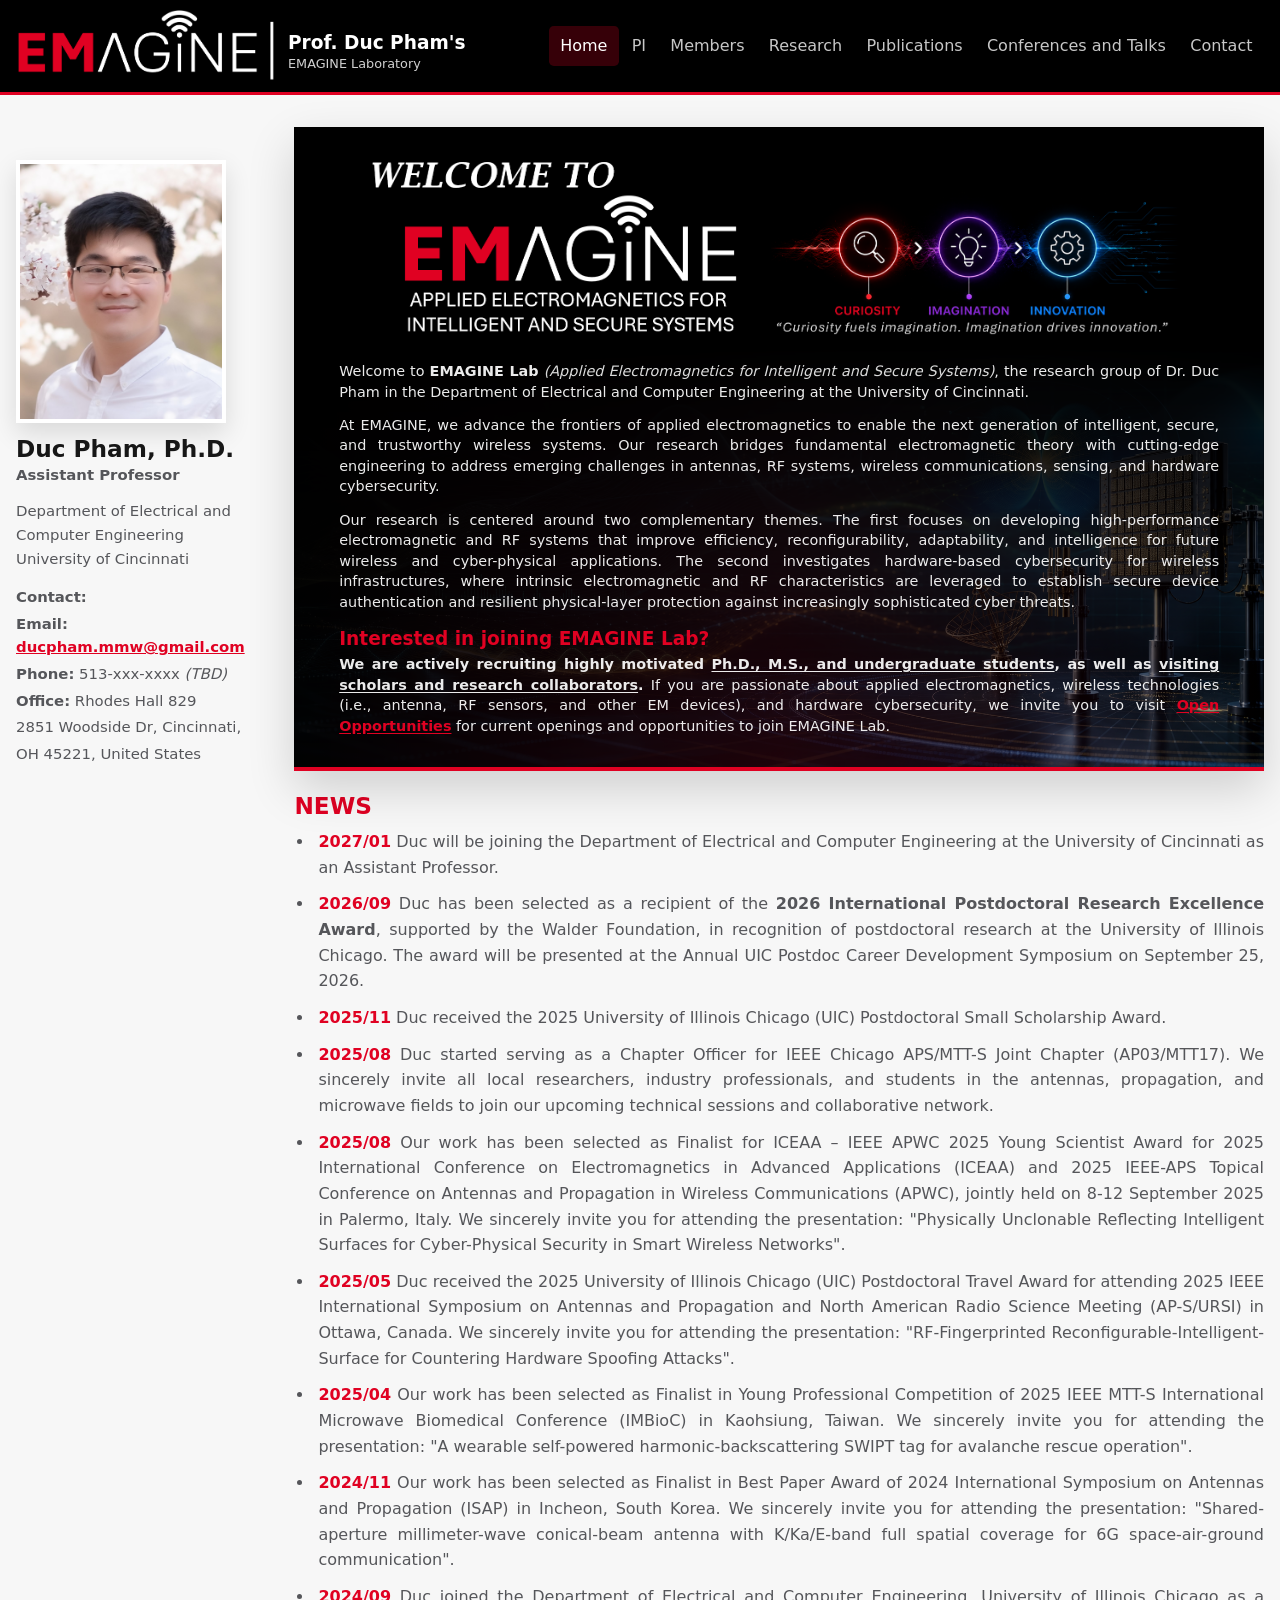
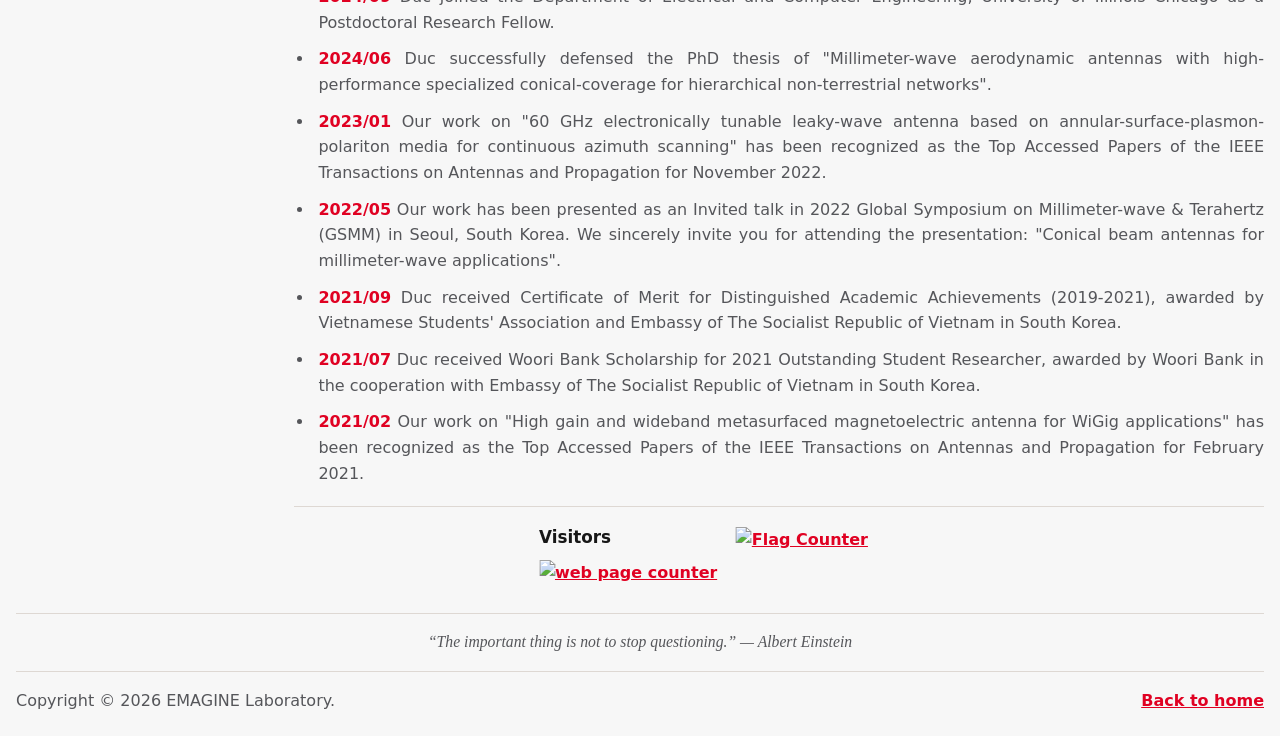
==== index.html @ 5f8e26bc "Update index.html" ====
<!DOCTYPE html>
<html lang="en">
<head>
  <meta charset="utf-8">
  <meta name="viewport" content="width=device-width, initial-scale=1">
  <meta name="description" content="Welcome to EMAGINE Laboratory, Prof. Duc Pham's applied electromagnetics laboratory at the University of Cincinnati.">
  <title>Prof. Duc Pham's Lab</title>
  <link rel="icon" type="image/png" href="assets/uc-logo.png">
  <link rel="stylesheet" href="styles.css?v=20260821h">
</head>
<body class="home-page">
  <a class="skip-link" href="#main">Skip to content</a>
  <header class="site-header">
    <div class="header-inner">
      <a class="brand" href="index.html" aria-label="EMAGINE Laboratory home"><img class="brand-emagine-logo" src="assets/emagine-header.png?v=20260807ay" alt="EMAGINE Laboratory logo"><span class="brand-copy"><strong>Prof. Duc Pham's</strong><small>EMAGINE Laboratory</small></span></a>
      <nav class="top-nav" aria-label="Main navigation">
        <div class="nav-links" id="nav-links">
          <a href="index.html" aria-current="page">Home</a>
          <a href="pi.html">PI</a>
          <a href="members.html">Members</a>
          <a href="research.html">Research</a>
          <a href="publications.html">Publications</a>
          <a href="conferences-and-talks.html">Conferences and Talks</a>
          <a href="contact.html">Contact</a>
        </div>
      </nav>
      <button class="nav-toggle" type="button" aria-expanded="false" aria-controls="nav-links"><span></span><span></span><span></span><span class="sr-only">Menu</span></button>
    </div>
  </header>

  <div class="site-shell">
    <aside class="profile-sidebar" aria-label="Principal investigator information">
      <img class="profile-photo" src="assets/duc-pham-profile-emagine.jpg" alt="Portrait of Dr. Duc Pham">
      <h1>Duc Pham, Ph.D.</h1>
      <p class="profile-title">Assistant Professor</p>
      <p class="profile-affiliation">Department of Electrical and Computer Engineering<br>University of Cincinnati</p>
      <address>
        <strong>Contact:</strong>
        <span><strong>Email:</strong> <a href="mailto:ducpham.mmw@gmail.com">ducpham.mmw@gmail.com</a></span>
        <span><strong>Phone:</strong> 513-xxx-xxxx <em>(TBD)</em></span>
        <span><strong>Office:</strong> Rhodes Hall 829</span>
        <span>2851 Woodside Dr, Cincinnati,</span>
        <span>OH 45221, United States</span>
      </address>
    </aside>
<main id="main" class="content">
      <section class="welcome-visual" aria-labelledby="home-title">
        <figure class="concept-figure" aria-label="EMAGINE Laboratory concept: curiosity, imagination, and innovation">
          <img src="assets/emagine-hero-cropped.png?v=20260807ay" alt="EMAGINE Laboratory concept graphic with curiosity, imagination, and innovation">
        </figure>

        <div class="page-section intro-section">
          <p>Welcome to <strong>EMAGINE Lab</strong> <em>(Applied Electromagnetics for Intelligent and Secure Systems)</em>, the research group of Dr. Duc Pham in the Department of Electrical and Computer Engineering at the University of Cincinnati.</p>
          <p>At EMAGINE, we advance the frontiers of applied electromagnetics to enable the next generation of intelligent, secure, and trustworthy wireless systems. Our research bridges fundamental electromagnetic theory with cutting-edge engineering to address emerging challenges in antennas, RF systems, wireless communications, sensing, and hardware cybersecurity.</p>
          <p>Our research is centered around two complementary themes. The first focuses on developing high-performance electromagnetic and RF systems that improve efficiency, reconfigurability, adaptability, and intelligence for future wireless and cyber-physical applications. The second investigates hardware-based cybersecurity for wireless infrastructures, where intrinsic electromagnetic and RF characteristics are leveraged to establish secure device authentication and resilient physical-layer protection against increasingly sophisticated cyber threats.</p>
          <h3 class="join-title">Interested in joining EMAGINE Lab?</h3>
          <p><strong>We are actively recruiting highly motivated <span class="text-underline">Ph.D., M.S., and undergraduate students</span>, as well as <span class="text-underline">visiting scholars and research collaborators</span>.</strong> If you are passionate about applied electromagnetics, wireless technologies (i.e., antenna, RF sensors, and other EM devices), and hardware cybersecurity, we invite you to visit <a class="emagine-email-link" href="members.html#open-opportunities"><strong>Open Opportunities</strong></a> for current openings and opportunities to join EMAGINE Lab.</p>
        </div>
      </section>

      <aside class="profile-sidebar home-mobile-profile" aria-label="Principal investigator information">
        <img class="profile-photo" src="assets/duc-pham-profile-emagine.jpg" alt="Portrait of Dr. Duc Pham">
        <h1>Duc Pham, Ph.D.</h1>
        <p class="profile-title">Assistant Professor</p>
        <p class="profile-affiliation">Department of Electrical and Computer Engineering<br>University of Cincinnati</p>
        <address>
          <strong>Contact:</strong>
          <span><strong>Email:</strong> <a href="mailto:ducpham.mmw@gmail.com">ducpham.mmw@gmail.com</a></span>
          <span><strong>Phone:</strong> 513-xxx-xxxx <em>(TBD)</em></span>
          <span><strong>Office:</strong> Rhodes Hall 829</span>
          <span>2851 Woodside Dr, Cincinnati,</span>
          <span>OH 45221, United States</span>
        </address>
      </aside>

      <section class="page-section" aria-labelledby="news-title">
        <h2 id="news-title">News</h2>
        <ul class="news-list">
          <li><time datetime="2027-01">2027/01</time> Duc will be joining the Department of Electrical and Computer Engineering at the University of Cincinnati as an Assistant Professor.</li>
          <li><time datetime="2026-09">2026/09</time> Duc has been selected as a recipient of the <strong>2026 International Postdoctoral Research Excellence Award</strong>, supported by the Walder Foundation, in recognition of postdoctoral research at the University of Illinois Chicago. The award will be presented at the Annual UIC Postdoc Career Development Symposium on September 25, 2026.</li>
          <li><time datetime="2025-11">2025/11</time> Duc received the 2025 University of Illinois Chicago (UIC) Postdoctoral Small Scholarship Award.</li>
          <li><time datetime="2025-08">2025/08</time> Duc started serving as a Chapter Officer for IEEE Chicago APS/MTT-S Joint Chapter (AP03/MTT17). We sincerely invite all local researchers, industry professionals, and students in the antennas, propagation, and microwave fields to join our upcoming technical sessions and collaborative network.</li>
          <li><time datetime="2025-08">2025/08</time> Our work has been selected as Finalist for ICEAA &ndash; IEEE APWC 2025 Young Scientist Award for 2025 International Conference on Electromagnetics in Advanced Applications (ICEAA) and 2025 IEEE-APS Topical Conference on Antennas and Propagation in Wireless Communications (APWC), jointly held on 8-12 September 2025 in Palermo, Italy. We sincerely invite you for attending the presentation: &quot;Physically Unclonable Reflecting Intelligent Surfaces for Cyber-Physical Security in Smart Wireless Networks&quot;.</li>
          <li><time datetime="2025-05">2025/05</time> Duc received the 2025 University of Illinois Chicago (UIC) Postdoctoral Travel Award for attending 2025 IEEE International Symposium on Antennas and Propagation and North American Radio Science Meeting (AP-S/URSI) in Ottawa, Canada. We sincerely invite you for attending the presentation: &quot;RF-Fingerprinted Reconfigurable-Intelligent-Surface for Countering Hardware Spoofing Attacks&quot;.</li>
          <li><time datetime="2025-04">2025/04</time> Our work has been selected as Finalist in Young Professional Competition of 2025 IEEE MTT-S International Microwave Biomedical Conference (IMBioC) in Kaohsiung, Taiwan. We sincerely invite you for attending the presentation: &quot;A wearable self-powered harmonic-backscattering SWIPT tag for avalanche rescue operation&quot;.</li>
          <li><time datetime="2024-11">2024/11</time> Our work has been selected as Finalist in Best Paper Award of 2024 International Symposium on Antennas and Propagation (ISAP) in Incheon, South Korea. We sincerely invite you for attending the presentation: &quot;Shared-aperture millimeter-wave conical-beam antenna with K/Ka/E-band full spatial coverage for 6G space-air-ground communication&quot;.</li>
          <li><time datetime="2024-09">2024/09</time> Duc joined the Department of Electrical and Computer Engineering, University of Illinois Chicago as a Postdoctoral Research Fellow.</li>
          <li><time datetime="2024-06">2024/06</time> Duc successfully defensed the PhD thesis of &quot;Millimeter-wave aerodynamic antennas with high-performance specialized conical-coverage for hierarchical non-terrestrial networks&quot;.</li>
          <li><time datetime="2023-01">2023/01</time> Our work on &quot;60 GHz electronically tunable leaky-wave antenna based on annular-surface-plasmon-polariton media for continuous azimuth scanning&quot; has been recognized as the Top Accessed Papers of the IEEE Transactions on Antennas and Propagation for November 2022.</li>
          <li><time datetime="2022-05">2022/05</time> Our work has been presented as an Invited talk in 2022 Global Symposium on Millimeter-wave &amp; Terahertz (GSMM) in Seoul, South Korea. We sincerely invite you for attending the presentation: &quot;Conical beam antennas for millimeter-wave applications&quot;.</li>
          <li><time datetime="2021-09">2021/09</time> Duc received Certificate of Merit for Distinguished Academic Achievements (2019-2021), awarded by Vietnamese Students' Association and Embassy of The Socialist Republic of Vietnam in South Korea.</li>
          <li><time datetime="2021-07">2021/07</time> Duc received Woori Bank Scholarship for 2021 Outstanding Student Researcher, awarded by Woori Bank in the cooperation with Embassy of The Socialist Republic of Vietnam in South Korea.</li>
          <li><time datetime="2021-02">2021/02</time> Our work on &quot;High gain and wideband metasurfaced magnetoelectric antenna for WiGig applications&quot; has been recognized as the Top Accessed Papers of the IEEE Transactions on Antennas and Propagation for February 2021.</li>
        </ul>
      </section>
      <section class="page-section visitors-section">
        <div class="visitor-widgets">
          <div class="visitor-widget visitor-counter-widget">
            <h3>Visitors</h3>
            <a href="https://www.freecounterstat.com" title="web page counter">
              <img src="https://counter6.optistats.ovh/private/freecounterstat.php?c=b79s9eqxjh165mahlumdqlkzhnba6p9m" border="0" title="web page counter" alt="web page counter">
            </a>
          </div>
          <div class="visitor-widget country-counter-widget">
            <a href="https://www.flagcounter.me/details/fv9">
              <img src="https://www.flagcounter.me/fv9/" alt="Flag Counter">
            </a>
          </div>
        </div>
      </section>
    </main>
  </div>

  <section class="page-quote" aria-label="Page quote"><p>&ldquo;The important thing is not to stop questioning.&rdquo; &mdash; Albert Einstein</p></section><footer class="site-footer"><p>Copyright &copy; 2026 EMAGINE Laboratory.</p><a href="index.html">Back to home</a></footer>
  <script src="script.js"></script>
</body>
</html>
---- styles.css ----
﻿:root {
  --ink: #171717;
  --ink-soft: #55565a;
  --paper: #f7f5f2;
  --white: #ffffff;
  --line: #ded8d3;
  --uc-red: #e00122;
  --uc-red-dark: #9b0018;
  --black: #000000;
  --warm-gray: #ebe5df;
  --shadow: 0 18px 50px rgba(0, 0, 0, 0.14);
}

* {
  box-sizing: border-box;
}

html {
  scroll-behavior: smooth;
}

body {
  margin: 0;
  color: var(--ink);
  background: var(--paper);
  font-family: Inter, ui-sans-serif, system-ui, -apple-system, BlinkMacSystemFont, "Segoe UI", sans-serif;
  line-height: 1.6;
}

a {
  color: inherit;
}

img {
  max-width: 100%;
}

.skip-link {
  position: absolute;
  left: 1rem;
  top: -4rem;
  z-index: 20;
  padding: 0.6rem 0.9rem;
  background: var(--white);
  color: var(--ink);
  border-radius: 0.35rem;
}

.skip-link:focus {
  top: 1rem;
}

.site-header {
  position: sticky;
  top: 0;
  z-index: 10;
  background: #000000;
  border-bottom: 3px solid var(--uc-red);
  backdrop-filter: blur(16px);
}

.header-inner,
.top-nav {
  width: min(1320px, calc(100% - 2rem));
  margin: 0 auto;
  display: flex;
  align-items: center;
}

.header-inner {
  min-height: 84px;
  justify-content: space-between;
  gap: 2rem;
}

.top-nav {
  min-height: 42px;
  justify-content: flex-end;
}

.brand {
  display: inline-flex;
  align-items: center;
  gap: 0.45rem;
  min-width: 0;
  text-decoration: none;
}

.uc-logo-wrap {
  display: grid;
  place-items: center;
  width: 74px;
  height: 54px;
  flex: 0 0 auto;
  border-right: 1px solid rgba(255, 255, 255, 0.35);
  padding: 0.1rem 0.9rem 0.1rem 0;
}

.uc-logo {
  display: block;
  max-width: 100%;
  max-height: 100%;
  object-fit: contain;
}

.brand strong {
  display: block;
  color: var(--white);
  font-size: clamp(1.35rem, 2.4vw, 2.15rem);
  line-height: 1.2;
  font-weight: 500;
}

.brand small {
  display: block;
  color: rgba(255, 255, 255, 0.82);
  font-size: clamp(0.9rem, 1.35vw, 1.15rem);
}

.header-emis-logo {
  width: min(250px, 23vw);
  max-height: 72px;
  object-fit: contain;
  flex: 0 0 auto;
}

.nav-links {
  display: flex;
  align-items: center;
  gap: 0.2rem;
}

.nav-links a {
  color: rgba(255, 255, 255, 0.78);
  font-size: 1rem;
  font-weight: 500;
  padding: 0.45rem 0.72rem;
  border-radius: 0.3rem;
  text-decoration: none;
}

.nav-links a:hover,
.nav-links a:focus,
.nav-links a[aria-current="page"] {
  color: var(--white);
  background: rgba(224, 1, 34, 0.24);
}

.nav-toggle {
  display: none;
  width: 42px;
  height: 42px;
  border: 1px solid var(--line);
  border-radius: 0.35rem;
  background: var(--white);
  padding: 0.55rem;
}

.nav-toggle span:not(.sr-only) {
  display: block;
  height: 2px;
  margin: 5px 0;
  background: var(--ink);
}

.sr-only {
  position: absolute;
  width: 1px;
  height: 1px;
  overflow: hidden;
  clip: rect(0, 0, 0, 0);
}

.site-shell {
  width: min(1320px, calc(100% - 2rem));
  margin: 0 auto;
  display: grid;
  grid-template-columns: 240px minmax(0, 1fr);
  gap: clamp(1.4rem, 3vw, 2.5rem);
  align-items: start;
  justify-content: center;
}

.profile-sidebar {
  position: sticky;
  top: 144px;
  padding: 1rem 0 2rem;
  font-size: 0.93rem;
}

.profile-photo {
  display: block;
  width: min(100%, 210px);
  aspect-ratio: 4 / 5;
  object-fit: cover;
  object-position: center top;
  border: 4px solid var(--white);
  box-shadow: 0 10px 24px rgba(0, 0, 0, 0.12);
}

.profile-sidebar h1 {
  margin: 0.85rem 0 0.2rem;
  font-size: 1.45rem;
  line-height: 1.08;
  letter-spacing: 0;
}

.profile-title,
.profile-affiliation,
.profile-sidebar p,
.profile-sidebar address {
  color: var(--ink-soft);
}

.profile-title {
  margin: 0;
  color: var(--uc-red);
  font-weight: 900;
}

.profile-affiliation {
  margin: 0.35rem 0 0;
}

.profile-sidebar p {
  margin: 0 0 0.75rem;
}

.profile-sidebar address {
  display: grid;
  gap: 0.18rem;
  margin: 0.9rem 0;
  font-style: normal;
}

.profile-sidebar a,
.content a {
  color: var(--uc-red);
  font-weight: 800;
}

.home-mobile-profile {
  display: none;
}

.content {
  min-width: 0;
  padding: 2rem 0 4rem;
}

.page-section {
  scroll-margin-top: 94px;
  padding: clamp(2.75rem, 5vw, 4.5rem) 0;
  border-bottom: 1px solid var(--line);
}

.intro-section {
  min-height: calc(70vh - 74px);
  display: grid;
  align-content: center;
  background:
    linear-gradient(90deg, rgba(0, 0, 0, 0.9), rgba(49, 0, 8, 0.7), rgba(0, 0, 0, 0.15)),
    url("assets/emagine-welcome-background.png");
  background-size: cover;
  background-position: center;
  color: var(--white);
  margin: 0;
  padding-left: 1.5rem;
  padding-right: 1.5rem;
  border-bottom: 4px solid var(--uc-red);
}

.section-kicker {
  margin: 0 0 0.75rem;
  color: var(--uc-red);
  font-weight: 900;
  text-transform: uppercase;
  font-size: 0.78rem;
  letter-spacing: 0;
}

.intro-section .section-kicker {
  color: #ff4a5f;
}

h2,
h3,
p {
  overflow-wrap: anywhere;
}

h2 {
  margin: 0;
  font-size: clamp(2.1rem, 4vw, 4rem);
  line-height: 1.02;
  letter-spacing: 0;
}

h3 {
  margin: 0;
  font-size: 1.12rem;
  line-height: 1.3;
}

.lead {
  max-width: 820px;
  margin: 1.25rem 0 0;
  color: rgba(255, 255, 255, 0.88);
  font-size: clamp(1.08rem, 1.8vw, 1.3rem);
}

.notice {
  max-width: 820px;
  margin-top: 1.4rem;
  padding: 0.9rem 1rem;
  border-left: 5px solid var(--uc-red);
  background: rgba(255, 255, 255, 0.1);
  color: inherit;
}

.page-section > p:not(.section-kicker),
.info-list p,
.research-list p,
.people-list span,
.publication p,
.news-list p,
.directions-block {
  color: var(--ink-soft);
}

.page-title-section {
  padding-top: clamp(2rem, 4vw, 3rem);
}

.subsection-title {
  font-size: clamp(1.45rem, 2.4vw, 2.2rem);
  margin-bottom: 1rem;
}

.intro-section p.lead {
  color: rgba(255, 255, 255, 0.9);
}

.intro-section .notice {
  color: var(--white);
}

.research-list,
.info-list,
.people-list,
.publication-list {
  display: grid;
  gap: 1rem;
  margin-top: 1.5rem;
}

.research-list {
  grid-template-columns: repeat(2, minmax(0, 1fr));
}

.research-list article,
.info-list article,
.person-row,
.publication,
.directions-block {
  background: var(--white);
  border: 1px solid var(--line);
  border-radius: 0.35rem;
  padding: 1rem;
  box-shadow: 0 10px 30px rgba(0, 0, 0, 0.06);
}

.research-list article {
  border-top: 4px solid var(--uc-red);
}

.publication {
  display: grid;
  grid-template-columns: 82px minmax(0, 1fr);
  gap: 1rem;
}

.pub-year,
.news-list time {
  margin: 0;
  color: var(--uc-red);
  font-weight: 900;
}

.publication p,
.news-list p {
  margin: 0.25rem 0 0;
}

.person-row {
  display: grid;
  gap: 0.25rem;
}

.news-list {
  display: grid;
  gap: 0.7rem;
  margin: 1.35rem 0 0;
  padding-left: 1.25rem;
  color: var(--ink-soft);
}

.news-list li {
  padding-left: 0.25rem;
}

.directions-block {
  display: grid;
  gap: 0.35rem;
  margin-top: 1.5rem;
  font-style: normal;
}

.pub-full-list {
  display: grid;
  gap: 0.45rem;
  margin: 1rem 0 0;
  padding-left: 1.25rem;
  color: var(--ink-soft);
}

.pub-full-list li {
  padding-left: 0.25rem;
}

.pub-full-list strong {
  color: var(--ink);
}

.page-quote {
  width: min(1320px, calc(100% - 2rem));
  margin: 0.125rem auto 0;
  padding: 1rem 0;
  border-top: 1px solid var(--line);
  border-bottom: 1px solid var(--line);
  color: var(--ink-soft);
  text-align: center;
}

.content > .page-section:last-child {
  border-bottom: 0;
  padding-bottom: 0.35rem;
}

.content {
  padding-bottom: 0.35rem;
}

.page-quote p {
  width: min(980px, 100%);
  margin: 0;
  margin-inline: auto;
  font-family: Georgia, "Times New Roman", serif;
  font-size: 0.98rem;
  font-style: italic;
  line-height: 1.55;
}

.site-footer {
  width: min(1320px, calc(100% - 2rem));
  margin: 0 auto;
  padding: 1rem 0 1.4rem;
  display: flex;
  justify-content: space-between;
  gap: 1rem;
  color: var(--ink-soft);
}

.site-footer p {
  margin: 0;
}

.site-footer a {
  color: var(--uc-red);
  font-weight: 800;
}

@media (max-width: 980px) {
  .nav-toggle {
    display: block;
  }

  .nav-links {
    position: absolute;
    left: 1rem;
    right: 1rem;
    top: 126px;
    display: none;
    padding: 0.7rem;
    background: var(--white);
    border: 1px solid var(--line);
    border-radius: 0.35rem;
    box-shadow: var(--shadow);
  }

  .nav-links.is-open {
    display: grid;
  }

  .nav-links a {
    color: var(--ink);
    padding: 0.75rem;
  }

  .site-shell {
    grid-template-columns: 1fr;
  }

  .profile-sidebar {
    position: relative;
    top: auto;
    display: grid;
    grid-template-columns: 140px minmax(0, 1fr);
    gap: 1rem;
    align-items: start;
  justify-content: center;
    padding-bottom: 0;
  }

  .profile-sidebar h1,
  .profile-title,
  .profile-affiliation,
  .profile-sidebar p,
  .profile-sidebar address {
    grid-column: 2;
  }

  .profile-photo {
    grid-row: 1 / span 7;
  }

  .content {
    padding-top: 1rem;
  }

  .intro-section {
    margin: 0;
  }
}

@media (max-width: 620px) {
  .header-inner,
  .top-nav,
  .site-shell,
  .site-footer {
    width: min(100% - 1rem, 1320px);
  }

  .uc-logo-wrap {
    width: 48px;
    height: 40px;
    padding-right: 0.5rem;
  }

  .brand {
    gap: 0.55rem;
  }

  .brand strong {
    max-width: 220px;
    font-size: 1rem;
  }

  .brand small {
    display: none;
  }

  .header-emis-logo {
    display: none;
  }

  .top-nav {
    min-height: 0;
  }

  .nav-links {
    top: 84px;
  }

  .profile-sidebar {
    grid-template-columns: 1fr;
  }

  .profile-sidebar h1,
  .profile-title,
  .profile-affiliation,
  .profile-sidebar p,
  .profile-sidebar address {
    grid-column: auto;
  }

  .profile-photo {
    grid-row: auto;
    max-width: 190px;
  }

  .research-list,
  .publication {
    grid-template-columns: 1fr;
  }

  .intro-section {
    min-height: 560px;
  }

  .site-footer {
    flex-direction: column;
  }
}

/* EMAGINE refresh overrides */
:root {
  --paper: #f7f7f7;
}

.header-emis-logo {
  width: min(360px, 32vw);
  max-height: 72px;
  object-fit: contain;
}

.nav-links {
  gap: 0.08rem;
}

.nav-links a {
  white-space: nowrap;
}


.plain-list,
.simple-list {
  display: grid;
  gap: 0.7rem;
  margin: 1.2rem 0 0;
  padding-left: 1.25rem;
  color: var(--ink-soft);
}

.plain-list strong,
.simple-list strong {
  color: var(--ink);
}

.research-figure {
  display: grid;
  gap: 0.75rem;
}

.research-figure img,
.wide-image {
  width: 100%;
  border-radius: 0.35rem;
  border: 1px solid var(--line);
  background: var(--white);
}

.research-figure img {
  aspect-ratio: 16 / 10;
  object-fit: contain;
}

.wide-image {
  object-fit: cover;
}

.contact-grid {
  display: grid;
  grid-template-columns: repeat(2, minmax(0, 1fr));
  gap: 1.2rem;
  margin-top: 1.4rem;
}

.contact-grid article {
  background: var(--white);
  border: 1px solid var(--line);
  border-radius: 0.35rem;
  padding: 1rem;
}

@media (max-width: 980px) {
  .header-emis-logo {
    width: min(260px, 34vw);
  }
}

@media (max-width: 720px) {
  .contact-grid {
    grid-template-columns: 1fr;
  }
}

.intro-section > p:not(.section-kicker) {
  color: rgba(255, 255, 255, 0.9);
}


.concept-figure {
  margin: 0 0 1.2rem;
  padding: 0;
  background: #000000;
  border-bottom: 4px solid var(--uc-red);
}

.concept-figure img {
  display: block;
  width: 100%;
  height: auto;
}




.brand-emagine-logo {
  display: block;
  width: min(190px, 20vw);
  max-height: 58px;
  object-fit: contain;
}



.brand .brand-emagine-logo {
  width: min(260px, 28vw);
  max-height: 72px;
}

.brand .brand-copy strong {
  font-size: clamp(1rem, 1.45vw, 1.35rem);
  font-weight: 600;
}

.brand .brand-copy small {
  font-size: clamp(0.75rem, 1vw, 0.95rem);
}

.brand:has(.brand-emagine-logo) {
  gap: 0.75rem;
}

.brand:has(.brand-emagine-logo) .brand-copy {
  transform: translateY(0.42rem);
}

/* One-line header layout */
.site-header .header-inner {
  min-height: 92px;
}

.header-inner > .brand {
  flex: 0 0 auto;
}

.header-inner > .top-nav {
  width: auto;
  min-height: auto;
  margin: 0 0 0 auto;
  flex: 1 1 auto;
  justify-content: flex-end;
}

.header-inner > .top-nav .nav-links {
  justify-content: flex-end;
  flex-wrap: wrap;
  row-gap: 0.2rem;
}

.header-inner > .nav-toggle {
  flex: 0 0 auto;
}

@media (max-width: 1180px) {
  .brand .brand-emagine-logo {
    width: min(230px, 24vw);
  }

  .brand .brand-copy strong {
    font-size: clamp(0.95rem, 1.25vw, 1.18rem);
  }

  .brand .brand-copy small {
    font-size: clamp(0.72rem, 0.9vw, 0.86rem);
  }

  .nav-links a {
    font-size: 0.92rem;
    padding-inline: 0.52rem;
  }
}

@media (max-width: 980px) {
  .header-inner > .top-nav {
    flex: 0 0 auto;
    margin-left: auto;
  }
}



/* Compact academic section headings */
.content > .page-section:not(.intro-section) h2 {
  font-size: 1.25rem;
  line-height: 1.28;
  font-weight: 800;
}

.content > .page-title-section:not(.intro-section) h2 {
  font-size: 1.35rem;
}

.content > .page-section:not(.intro-section) h3 {
  font-size: 1.05rem;
}

.page-title-section .lead {
  font-size: 1rem;
}

/* Red underlined section heading style */
.content > .page-section:not(.intro-section) h2 {
  color: var(--uc-red);
  font-size: 1.45rem;
  line-height: 1.25;
  font-weight: 900;
  text-transform: uppercase;
  text-decoration: underline;
  text-underline-offset: 0.14em;
  text-decoration-thickness: 0.08em;
}

.content > .page-title-section:not(.intro-section) h2 {
  font-size: 1.45rem;
}

/* Black underlined section headings */
.content > .page-section:not(.intro-section) h2 {
  color: var(--ink);
}

/* Match headings to News date red */
.content > .page-section:not(.intro-section) h2 {
  color: var(--uc-red);
}

/* Remove section heading underlines */
.content > .page-section:not(.intro-section) h2 {
  text-decoration: none;
}

/* Tighter spacing between content sections */
.content > .page-section:not(.intro-section) {
  padding: 1.25rem 0;
}

.content > .page-section:not(.intro-section) h2 {
  margin-bottom: 0.55rem;
}

.content > .page-section:not(.intro-section) p:first-of-type,
.content > .page-section:not(.intro-section) .plain-list,
.content > .page-section:not(.intro-section) .pub-full-list,
.content > .page-section:not(.intro-section) .news-list {
  margin-top: 0.55rem;
}
@media (min-width: 981px) {
  .site-shell {
    min-height: calc(100vh + 8rem);
  }
}
/* Unified Home welcome visual */
.welcome-visual {
  position: relative;
  overflow: hidden;
  background: #000000;
  border-bottom: 4px solid var(--uc-red);
  box-shadow: 0 18px 44px rgba(0, 0, 0, 0.16);
}

.welcome-visual .concept-figure {
  position: relative;
  margin: 0;
  padding: 0;
  background: #000000;
  border-bottom: 0;
}

.welcome-visual .concept-figure::after {
  content: "";
  position: absolute;
  left: 0;
  right: 0;
  bottom: -1px;
  height: clamp(5rem, 11vw, 9rem);
  pointer-events: none;
  background: linear-gradient(180deg, rgba(0, 0, 0, 0), #000000 78%);
}

.welcome-visual .concept-figure img {
  display: block;
  width: 100%;
  height: auto;
}

.welcome-visual .concept-figure figcaption {
  position: absolute;
  z-index: 2;
  top: clamp(0.75rem, 2vw, 1.4rem);
  left: clamp(0.9rem, 2.8vw, 2rem);
  margin: 0;
  color: var(--white);
  font-family: Georgia, "Times New Roman", serif;
  font-size: clamp(1.25rem, 3vw, 2.15rem);
  font-weight: 700;
  line-height: 1;
  letter-spacing: 0;
  text-shadow: 0 3px 18px rgba(0, 0, 0, 0.85);
}

.welcome-visual .intro-section {
  min-height: clamp(360px, 46vh, 540px);
  margin: -1px 0 0;
  padding: clamp(2.3rem, 5vw, 4.5rem) clamp(1rem, 3vw, 2rem) clamp(2.4rem, 5vw, 4rem);
  border-bottom: 0;
  background:
    linear-gradient(180deg, #000000 0%, rgba(0, 0, 0, 0.86) 22%, rgba(0, 0, 0, 0.2) 100%),
    linear-gradient(90deg, rgba(0, 0, 0, 0.92), rgba(49, 0, 8, 0.74), rgba(0, 0, 0, 0.12)),
    url("assets/emagine-welcome-background.png");
  background-size: cover;
  background-position: center;
}

.welcome-visual .intro-section p {
  max-width: 850px;
  color: rgba(255, 255, 255, 0.92);
  font-size: clamp(1rem, 1.35vw, 1.15rem);
}

.welcome-visual .intro-section p:first-child {
  margin-top: 0;
}

.welcome-visual .notice {
  max-width: 850px;
}

@media (max-width: 620px) {
  .welcome-visual .concept-figure figcaption {
    top: 0.65rem;
    left: 0.75rem;
  }

  .welcome-visual .intro-section {
    min-height: 430px;
    padding-top: 2rem;
  }
}
/* Refine Home welcome merge */
.welcome-visual .concept-figure::after {
  bottom: -1px;
  height: clamp(1.4rem, 3.2vw, 2.4rem);
  background: linear-gradient(180deg, rgba(0, 0, 0, 0), #000000 92%);
}

.welcome-visual .concept-figure figcaption {
  top: clamp(3rem, 6.6vw, 5.1rem);
  left: clamp(2rem, 8.4vw, 5.4rem);
  font-size: clamp(1.45rem, 3.15vw, 2.35rem);
}

.welcome-visual .intro-section {
  min-height: clamp(330px, 42vh, 500px);
  padding-top: clamp(1.15rem, 2.5vw, 2rem);
}

@media (max-width: 620px) {
  .welcome-visual .concept-figure::after {
    height: 1.25rem;
  }

  .welcome-visual .concept-figure figcaption {
    top: 18%;
    left: 8%;
    font-size: clamp(1rem, 6vw, 1.45rem);
  }

  .welcome-visual .intro-section {
    min-height: 390px;
    padding-top: 1.2rem;
  }
}
/* Align Welcome text with EMAGINE wordmark */
.welcome-visual .concept-figure figcaption {
  top: clamp(4rem, 7.8vw, 5.5rem);
  left: clamp(7rem, 23vw, 14.5rem);
}

@media (max-width: 620px) {
  .welcome-visual .concept-figure figcaption {
    top: 16%;
    left: 19%;
  }
}
/* Keep Welcome text close without covering EMAGINE */
.welcome-visual .concept-figure figcaption {
  top: clamp(2.75rem, 5.4vw, 3.85rem);
  left: clamp(7rem, 23vw, 14.5rem);
  font-size: clamp(1.25rem, 2.55vw, 1.95rem);
}

@media (max-width: 620px) {
  .welcome-visual .concept-figure figcaption {
    top: 12%;
    left: 19%;
    font-size: clamp(0.95rem, 5vw, 1.25rem);
  }
}
/* Align Welcome with UC mark and tighten intro gap */
.welcome-visual .concept-figure figcaption {
  left: clamp(2.1rem, 8.7vw, 5.7rem);
}

.welcome-visual .intro-section {
  padding-top: clamp(0.65rem, 1.35vw, 1.05rem);
}

@media (max-width: 620px) {
  .welcome-visual .concept-figure figcaption {
    left: 8%;
  }

  .welcome-visual .intro-section {
    padding-top: 0.85rem;
  }
}
/* Position Welcome text above cropped UC mark */
.welcome-visual .concept-figure figcaption {
  top: clamp(0.45rem, 1.35vw, 0.9rem);
  left: clamp(2.1rem, 8.7vw, 5.7rem);
  font-size: clamp(1.1rem, 2.15vw, 1.65rem);
}

.welcome-visual .intro-section {
  align-content: start;
  padding-top: clamp(0.45rem, 1vw, 0.8rem);
}

@media (max-width: 620px) {
  .welcome-visual .concept-figure figcaption {
    top: 5%;
    left: 8%;
    font-size: clamp(0.9rem, 4.6vw, 1.15rem);
  }
}
/* Place Welcome directly above EMAGINE wordmark */
.welcome-visual .concept-figure figcaption {
  top: clamp(0.45rem, 1.2vw, 0.85rem);
  left: clamp(7.5rem, 14vw, 11.5rem);
  font-family: "Palatino Linotype", Palatino, Georgia, "Times New Roman", serif;
  font-size: clamp(1.45rem, 3vw, 2.25rem);
  font-style: italic;
  font-weight: 800;
  letter-spacing: 0;
  color: #ffffff;
  text-shadow: 0 3px 18px rgba(0, 0, 0, 0.9), 0 0 18px rgba(224, 1, 34, 0.24);
}

@media (max-width: 620px) {
  .welcome-visual .concept-figure figcaption {
    top: 4%;
    left: 22%;
    font-size: clamp(1rem, 5.8vw, 1.45rem);
  }
}
/* Final Welcome alignment over UC mark */
.welcome-visual .concept-figure figcaption {
  top: clamp(0.55rem, 1.35vw, 0.95rem);
  left: clamp(2.1rem, 8.7vw, 5.7rem);
}

.welcome-visual .intro-section {
  padding-top: clamp(0.95rem, 1.7vw, 1.35rem);
}

@media (max-width: 620px) {
  .welcome-visual .concept-figure figcaption {
    top: 5%;
    left: 8%;
  }

  .welcome-visual .intro-section {
    padding-top: 1.05rem;
  }
}
/* Welcome text emphasis */
.welcome-visual .intro-section .join-title {
  margin: clamp(1rem, 2vw, 1.45rem) 0 0.45rem;
  color: var(--uc-red);
  font-size: clamp(1.05rem, 1.7vw, 1.3rem);
  font-weight: 900;
}

.welcome-visual .intro-section .text-underline {
  text-decoration: underline;
  text-underline-offset: 0.12em;
  text-decoration-thickness: 0.08em;
}

.welcome-visual .intro-section em {
  color: rgba(255, 255, 255, 0.86);
}
/* Compact long Welcome text */
.welcome-visual .intro-section {
  min-height: auto;
  padding-top: clamp(0.75rem, 1.2vw, 1rem);
  padding-bottom: clamp(1.25rem, 2.4vw, 2rem);
}

.welcome-visual .intro-section p {
  max-width: 880px;
  margin: 0.78rem 0 0;
  font-size: clamp(0.82rem, 1.02vw, 0.95rem);
  line-height: 1.42;
}

.welcome-visual .intro-section p:first-child {
  margin-top: 0;
}

.welcome-visual .intro-section .join-title {
  margin: 0.9rem 0 0.25rem;
  font-size: clamp(0.95rem, 1.35vw, 1.1rem);
}

@media (max-width: 620px) {
  .welcome-visual .intro-section p {
    font-size: 0.9rem;
    line-height: 1.48;
  }
}
/* Slightly larger compact Welcome text */
.welcome-visual .intro-section p {
  font-size: clamp(0.9rem, 1.08vw, 1.02rem);
  line-height: 1.43;
}

.welcome-visual .intro-section .join-title {
  font-size: clamp(1rem, 1.45vw, 1.18rem);
}
/* Refine hero transition and joining spacing */
.welcome-visual .concept-figure::after {
  height: clamp(0.55rem, 1.2vw, 0.9rem);
  background: linear-gradient(180deg, rgba(0, 0, 0, 0), #000000 96%);
}

.welcome-visual .intro-section .join-title {
  margin-bottom: 0.08rem;
}

.welcome-visual .intro-section .join-title + p {
  margin-top: 0.12rem;
}
/* Justify Welcome body copy */
.welcome-visual .intro-section p {
  text-align: justify;
  text-align-last: left;
}
/* Justify News text */
.news-list li {
  text-align: justify;
  text-align-last: left;
}
/* Justify PI biography and publication-style lists */
#bio-title ~ p,
.pub-full-list li {
  text-align: justify;
  text-align-last: left;
}
/* Contact page map layout */
.contact-page {
  padding-top: clamp(1.6rem, 3vw, 2.4rem);
}

.contact-layout {
  display: grid;
  grid-template-columns: minmax(0, 0.95fr) minmax(320px, 1.05fr);
  gap: clamp(1.5rem, 3vw, 2.4rem);
  align-items: start;
  justify-content: center;
  margin-top: 1.1rem;
}

.contact-copy h3 {
  margin: 1.15rem 0 0.25rem;
  color: var(--ink);
  font-size: clamp(1.05rem, 1.6vw, 1.22rem);
  font-weight: 900;
}

.contact-copy h3:first-child {
  margin-top: 0;
}

.contact-copy p {
  margin: 0 0 0.9rem;
  color: var(--ink);
  font-size: 1rem;
  line-height: 1.55;
  text-align: justify;
  text-align-last: left;
}

.contact-map iframe {
  display: block;
  width: 100%;
  min-height: 430px;
  border: 0;
  background: var(--warm-gray);
}

.contact-map p {
  margin: 0.55rem 0 0;
  font-size: 0.92rem;
}

@media (max-width: 980px) {
  .contact-layout {
    grid-template-columns: 1fr;
  }

  .contact-map iframe {
    min-height: 360px;
  }
}
/* Justify Research intro */
.research-intro p {
  max-width: 920px;
  color: var(--ink-soft);
  text-align: justify;
  text-align-last: left;
}
/* Research card multi-image gallery */
.research-image-grid {
  display: grid;
  grid-template-columns: 0.95fr 0.95fr;
  grid-template-rows: minmax(0, 1fr) minmax(0, 1.12fr);
  gap: 0.35rem;
  aspect-ratio: 16 / 10;
  padding: 0.35rem;
  border: 1px solid var(--line);
  border-radius: 0.35rem;
  background: var(--white);
}

.research-image-grid img {
  width: 100%;
  height: 100%;
  min-width: 0;
  object-fit: contain;
  border: 0;
  border-radius: 0.2rem;
  background: #ffffff;
}

.research-image-grid img:nth-child(3) {
  grid-column: 1 / -1;
}

@media (max-width: 620px) {
  .research-image-grid {
    grid-template-columns: 1fr;
    grid-template-rows: repeat(3, minmax(0, 1fr));
    aspect-ratio: auto;
  }

  .research-image-grid img:nth-child(3) {
    grid-column: auto;
  }
}
/* Full-width antenna research card */
.research-list .research-figure-gallery {
  grid-column: 1 / -1;
}

.research-figure-gallery .research-image-grid {
  grid-template-columns: 1fr 1fr;
  grid-template-rows: auto auto;
  aspect-ratio: auto;
  gap: clamp(0.65rem, 1.4vw, 1rem);
  padding: clamp(0.65rem, 1.4vw, 1rem);
}

.research-figure-gallery .research-image-grid img {
  height: auto;
  object-fit: contain;
}

.research-figure-gallery .research-image-grid img:nth-child(1),
.research-figure-gallery .research-image-grid img:nth-child(2) {
  width: 100%;
  max-height: 360px;
}

.research-figure-gallery .research-image-grid img:nth-child(3) {
  grid-column: 1 / -1;
  width: 100%;
  max-height: none;
}

@media (max-width: 760px) {
  .research-figure-gallery .research-image-grid {
    grid-template-columns: 1fr;
  }

  .research-figure-gallery .research-image-grid img:nth-child(3) {
    grid-column: auto;
  }
}
/* Full-width RF sensor research card */
.research-list .research-figure-wide {
  grid-column: 1 / -1;
}

.research-image-pair {
  display: grid;
  grid-template-columns: minmax(0, 1.25fr) minmax(0, 0.75fr);
  gap: clamp(0.75rem, 1.5vw, 1rem);
  align-items: stretch;
  padding: clamp(0.65rem, 1.4vw, 1rem);
  border: 1px solid var(--line);
  border-radius: 0.35rem;
  background: var(--white);
}

.research-image-pair img {
  width: 100%;
  height: 100%;
  max-height: 560px;
  object-fit: contain;
  border: 0;
  border-radius: 0.2rem;
  background: #ffffff;
}

@media (max-width: 760px) {
  .research-image-pair {
    grid-template-columns: 1fr;
  }

  .research-image-pair img {
    height: auto;
  }
}
/* Research text width and justification refinements */
.research-intro p {
  max-width: none;
}

.research-list article p {
  text-align: justify;
  text-align-last: left;
}

.research-wide-image {
  width: 100%;
  height: auto;
  border: 1px solid var(--line);
  border-radius: 0.35rem;
  background: var(--white);
}
/* Justify Members intro */
#members-title + .lead {
  max-width: none;
  text-align: justify;
  text-align-last: left;
}

.pub-full-list .talk-date {
  color: var(--uc-red);
  font-weight: 900;
  text-decoration: underline;
  text-underline-offset: 0.14em;
}

#honors-title + .plain-list li {
  text-align: justify;
  text-align-last: left;
}

#services-title + .plain-list li {
  text-align: justify;
  text-align-last: left;
}

.name-alias {
  position: relative;
  color: var(--uc-red);
  cursor: help;
  font-weight: 800;
  border-bottom: 1px dotted rgba(226, 0, 26, 0.75);
}

.name-alias:focus {
  outline: 2px solid rgba(226, 0, 26, 0.35);
  outline-offset: 0.12rem;
}

.alias-tooltip {
  position: absolute;
  z-index: 20;
  left: 0;
  bottom: calc(100% + 0.5rem);
  width: min(360px, 82vw);
  padding: 0.65rem 0.75rem;
  color: var(--white);
  background: var(--ink);
  border-left: 4px solid var(--uc-red);
  box-shadow: var(--shadow);
  font-size: 0.86rem;
  font-weight: 600;
  line-height: 1.35;
  opacity: 0;
  pointer-events: none;
  transform: translateY(0.25rem);
  transition: opacity 0.16s ease, transform 0.16s ease;
}

.name-alias:hover .alias-tooltip,
.name-alias:focus .alias-tooltip {
  opacity: 1;
  transform: translateY(0);
}

.opportunity-list {
  display: grid;
  gap: 0.85rem;
  margin-top: 0.85rem;
}

.opportunity-row {
  display: grid;
  grid-template-columns: minmax(0, 1fr) auto;
  gap: 1rem;
  align-items: center;
  padding: 0.9rem 1rem;
  background: var(--white);
  border: 1px solid var(--line);
  border-left: 4px solid var(--uc-red);
  border-radius: 0.35rem;
}

.opportunity-row h3 {
  margin: 0 0 0.25rem;
  color: var(--ink);
  font-size: 1.03rem;
}

.opportunity-row p {
  margin: 0;
  color: var(--ink-soft);
  text-align: justify;
  text-align-last: left;
}

.pdf-button {
  justify-self: end;
  display: inline-flex;
  align-items: center;
  min-height: 2.3rem;
  padding: 0.55rem 0.75rem;
  color: var(--white) !important;
  background: var(--uc-red);
  border-radius: 0.3rem;
  font-weight: 900;
  line-height: 1.2;
  text-align: center;
  text-decoration: none;
  white-space: nowrap;
}

.pdf-button:hover,
.pdf-button:focus {
  background: var(--uc-red-dark);
}

.visitor-widgets {
  display: grid;
  grid-template-columns: minmax(190px, max-content) minmax(260px, max-content);
  gap: 1.15rem;
  align-items: start;
  justify-content: center;
  transform: translateX(-1.1rem);
}

.visitor-widget h3 {
  margin: 0 0 0.7rem;
  color: var(--ink);
  font-size: 1.12rem;
}

.visitor-widget img {
  max-width: 100%;
  height: auto;
}

.visitor-counter-widget {
  justify-self: end;
}

.visitor-counter-widget img {
  width: min(190px, 100%);
}

.country-counter-widget {
  justify-self: start;
}

.country-counter-widget img {
  width: min(600px, 100%);
}

.visitors-section {
  padding-top: 0.95rem;
}

@media (max-width: 720px) {
  .visitor-widgets {
    grid-template-columns: 1fr;
    transform: none;
  }

  .country-counter-widget {
    display: none;
  }
}

/* Center Home Welcome text block under the hero image without changing text width */
.welcome-visual .intro-section p {
  margin-left: auto;
  margin-right: auto;
}

.welcome-visual .intro-section .join-title {
  width: min(880px, 100%);
  margin-left: auto;
  margin-right: auto;
  text-align: left;
}
/* Tighter PI page bullet spacing */
#bio-title ~ .plain-list,
#education-title + .plain-list,
#experience-title + .plain-list,
#services-title + .plain-list,
#peer-review-title + .plain-list,
#honors-title + .plain-list {
  gap: 0.42rem;
  margin-top: 0.75rem;
}

/* Responsive polish for tablet and phone while preserving desktop layout */
@media (max-width: 980px) {
  .site-header {
    position: relative;
  }

  .site-header .header-inner {
    min-height: auto;
    padding: 0.75rem 0;
    gap: 0.8rem;
  }

  .header-inner > .brand {
    flex: 1 1 auto;
    min-width: 0;
  }

  .brand .brand-emagine-logo {
    width: clamp(118px, 32vw, 210px);
    max-height: 58px;
    object-position: left center;
  }

  .brand:has(.brand-emagine-logo) {
    gap: 0.55rem;
  }

  .brand:has(.brand-emagine-logo) .brand-copy {
    transform: translateY(0.2rem);
  }

  .brand .brand-copy strong {
    font-size: clamp(0.86rem, 2.1vw, 1.12rem);
    white-space: nowrap;
  }

  .brand .brand-copy small {
    font-size: clamp(0.68rem, 1.7vw, 0.86rem);
    white-space: nowrap;
  }

  .header-inner > .top-nav {
    flex: 0 0 auto;
    width: auto;
    margin-left: 0;
  }

  .nav-toggle {
    display: block;
    flex: 0 0 auto;
    border-color: rgba(255, 255, 255, 0.35);
    background: transparent;
  }

  .nav-toggle span:not(.sr-only) {
    background: var(--white);
  }

  .nav-links {
    top: calc(100% + 0.45rem);
    left: 0.75rem;
    right: 0.75rem;
    z-index: 30;
    grid-template-columns: repeat(2, minmax(0, 1fr));
    gap: 0.15rem;
    max-height: calc(100vh - 7rem);
    overflow: auto;
  }

  .nav-links a {
    white-space: normal;
    line-height: 1.2;
  }

  .site-shell {
    width: min(100% - 1.25rem, 1320px);
    gap: 1rem;
  }

  .profile-sidebar {
    position: static;
    grid-template-columns: 112px minmax(0, 1fr);
    gap: 0.8rem 0.95rem;
    padding: 1rem 0 0.6rem;
    font-size: 0.88rem;
    border-bottom: 1px solid var(--line);
  }

  .profile-photo {
    width: 112px;
    max-width: 112px;
    border-width: 3px;
  }

  .profile-sidebar h1 {
    margin-top: 0;
    font-size: 1.18rem;
  }

  .profile-sidebar address {
    margin: 0.45rem 0 0;
    gap: 0.08rem;
  }

  .content {
    padding-top: 0.35rem;
  }

  .content > .page-section:not(.intro-section) {
    padding: 1rem 0;
  }

  .page-title-section {
    padding-top: 1.1rem;
  }

  .welcome-visual .intro-section p,
  .research-intro p,
  .research-list article p,
  #members-title + .lead,
  #bio-title ~ p,
  .pub-full-list li,
  .news-list li,
  .contact-copy p {
    text-align: left;
  }
}

@media (max-width: 760px) {
  .header-inner,
  .top-nav,
  .site-shell,
  .site-footer {
    width: min(100% - 0.9rem, 1320px);
  }

  .site-header .header-inner {
    align-items: center;
  }

  .brand .brand-emagine-logo {
    width: clamp(104px, 36vw, 150px);
    max-height: 46px;
  }

  .brand .brand-copy strong {
    font-size: clamp(0.78rem, 3.2vw, 0.98rem);
  }

  .brand .brand-copy small {
    font-size: clamp(0.62rem, 2.55vw, 0.78rem);
  }

  .nav-toggle {
    width: 38px;
    height: 38px;
    padding: 0.48rem;
  }

  .profile-sidebar {
    grid-template-columns: 92px minmax(0, 1fr);
    font-size: 0.82rem;
  }

  .profile-photo {
    width: 92px;
    max-width: 92px;
  }

  .profile-sidebar h1 {
    font-size: 1.02rem;
  }

  .profile-title {
    font-size: 0.84rem;
  }

  .profile-affiliation,
  .profile-sidebar address {
    line-height: 1.36;
  }

  .welcome-visual .concept-figure img {
    min-height: 132px;
    object-fit: cover;
    object-position: center;
  }

  .welcome-visual .concept-figure::after {
    height: 0.7rem;
  }

  .welcome-visual .intro-section {
    padding: 0.9rem 0.8rem 1.2rem;
    background-position: center top;
  }

  .welcome-visual .intro-section p {
    font-size: 0.88rem;
    line-height: 1.5;
  }

  .welcome-visual .intro-section .join-title {
    font-size: 1rem;
  }

  .research-list {
    grid-template-columns: 1fr;
    gap: 0.85rem;
  }

  .research-figure img {
    aspect-ratio: auto;
    max-height: none;
  }

  .research-image-pair,
  .research-figure-gallery .research-image-grid {
    padding: 0.45rem;
  }

  .publication {
    grid-template-columns: 1fr;
    gap: 0.25rem;
  }

  .pub-full-list,
  .news-list,
  .plain-list,
  .simple-list {
    padding-left: 1.05rem;
  }

  .visitor-widgets {
    max-width: min(600px, 100%);
    margin: 0 auto;
  }

  .country-counter-widget img {
    width: min(100%, 520px);
  }
}

@media (max-width: 520px) {
  body {
    line-height: 1.52;
  }

  .site-header .header-inner {
    padding: 0.62rem 0;
  }

  .brand .brand-emagine-logo {
    width: clamp(92px, 35vw, 126px);
    max-height: 38px;
  }

  .brand:has(.brand-emagine-logo) {
    gap: 0.42rem;
  }

  .brand:has(.brand-emagine-logo) .brand-copy {
    transform: translateY(0.08rem);
  }

  .brand .brand-copy strong {
    font-size: clamp(0.72rem, 3.8vw, 0.86rem);
  }

  .brand .brand-copy small {
    font-size: clamp(0.58rem, 3vw, 0.68rem);
  }

  .nav-links {
    grid-template-columns: 1fr;
  }

  .profile-sidebar {
    grid-template-columns: 78px minmax(0, 1fr);
    gap: 0.65rem;
    font-size: 0.78rem;
  }

  .profile-photo {
    width: 78px;
    max-width: 78px;
  }

  .profile-sidebar h1 {
    font-size: 0.96rem;
  }

  .profile-sidebar p {
    margin-bottom: 0.35rem;
  }

  .profile-sidebar address span {
    overflow-wrap: anywhere;
  }

  .welcome-visual .concept-figure img {
    min-height: 104px;
  }

  .welcome-visual .intro-section {
    padding: 0.8rem 0.72rem 1rem;
  }

  .welcome-visual .intro-section p {
    font-size: 0.84rem;
    line-height: 1.48;
    margin-top: 0.62rem;
  }

  .welcome-visual .intro-section .join-title {
    margin-top: 0.72rem;
  }

  .content > .page-section:not(.intro-section) h2 {
    font-size: clamp(1.25rem, 7vw, 1.65rem);
  }

  .content > .page-section:not(.intro-section) h3 {
    font-size: 1rem;
  }

  .research-figure,
  .info-list article,
  .person-row,
  .publication,
  .directions-block {
    padding: 0.8rem;
  }

  .contact-map iframe {
    min-height: 280px;
  }

  .site-footer {
    font-size: 0.86rem;
  }
}

/* Mobile/tablet reading order: content first, PI card after content */
@media (max-width: 980px) {
  .site-shell {
    display: flex;
    flex-direction: column;
  }

  .content {
    order: 1;
  }

  .profile-sidebar {
    order: 2;
    width: 100%;
    margin-top: 0.75rem;
    border-top: 1px solid var(--line);
    border-bottom: 0;
  }
}

.emagine-email-link {
  color: var(--uc-red);
  font-weight: 900;
  text-decoration: underline;
  text-underline-offset: 0.12em;
}

.welcome-visual .intro-section .emagine-email-link {
  color: var(--uc-red);
}


/* Restore desktop-style sidebar on PC and tablet widths; only phones stack it */
@media (min-width: 761px) {
  .site-shell {
    display: grid;
    grid-template-columns: 240px minmax(0, 1fr);
    align-items: start;
  }

  .content,
  .profile-sidebar {
    order: initial;
  }

  .profile-sidebar {
    position: sticky;
    top: 144px;
    width: auto;
    margin-top: 0;
    border-top: 0;
    border-bottom: 0;
    padding: 1rem 0 2rem;
    font-size: 0.93rem;
  }

  .profile-photo {
    width: min(100%, 210px);
    max-width: 210px;
  }
}

@media (min-width: 761px) and (max-width: 980px) {
  .site-shell {
    grid-template-columns: 190px minmax(0, 1fr);
    gap: 1.25rem;
  }

  .profile-sidebar {
    top: 0.75rem;
    font-size: 0.84rem;
  }

  .profile-photo {
    width: min(100%, 170px);
    max-width: 170px;
  }

  .profile-sidebar h1 {
    font-size: 1.12rem;
  }
}

@media (max-width: 760px) {
  .welcome-visual .concept-figure img {
    min-height: 0;
    height: auto;
    object-fit: contain;
    object-position: center;
  }
}

@media (max-width: 520px) {
  .welcome-visual .concept-figure img {
    min-height: 0;
    height: auto;
  }
}

/* Compact profile intro and restored text justification */
@media (max-width: 980px) {
  .site-shell {
    display: flex;
    flex-direction: column;
  }

  .profile-sidebar {
    order: 1;
    position: static;
    display: grid;
    grid-template-columns: 1fr;
    width: 100%;
    gap: 0.55rem;
    margin: 0;
    padding: 0.85rem 0 1rem;
    border-top: 0;
    border-bottom: 1px solid var(--line);
    font-size: 0.9rem;
  }

  .content {
    order: 2;
  }

  .profile-photo {
    grid-row: auto;
    width: min(100%, 360px);
    max-width: 100%;
    justify-self: center;
    aspect-ratio: 4 / 5;
  }

  .profile-sidebar h1,
  .profile-title,
  .profile-affiliation,
  .profile-sidebar p,
  .profile-sidebar address {
    grid-column: auto;
    width: min(100%, 360px);
    justify-self: center;
  }

  .profile-sidebar h1 {
    margin-top: 0.65rem;
    font-size: 1.18rem;
  }

  .profile-sidebar address {
    margin-top: 0.45rem;
    line-height: 1.42;
  }

  .welcome-visual .intro-section p,
  .research-intro p,
  .research-list article p,
  #members-title + .lead,
  #bio-title ~ p,
  .pub-full-list li,
  .news-list li,
  .contact-copy p {
    text-align: justify;
    text-align-last: left;
  }
}

@media (max-width: 520px) {
  .profile-sidebar {
    font-size: 0.86rem;
  }

  .profile-photo,
  .profile-sidebar h1,
  .profile-title,
  .profile-affiliation,
  .profile-sidebar p,
  .profile-sidebar address {
    width: 100%;
  }
}

/* Phone profile appears only on Home and PI; keep full header title visible */
@media (max-width: 760px) {
  .home-page .site-shell > .profile-sidebar {
    display: none;
  }

  .home-page .content .home-mobile-profile {
    display: grid;
    order: initial;
    margin: 0.35rem 0 1rem;
  }

  body:not(.home-page):not(.pi-page) .profile-sidebar {
    display: none;
  }

  body:not(.home-page):not(.pi-page) .content {
    order: 1;
  }

  .brand small,
  .brand .brand-copy small {
    display: block;
  }

  .brand .brand-copy {
    min-width: 0;
  }

  .brand .brand-copy strong,
  .brand .brand-copy small {
    white-space: normal;
  }
}

@media (max-width: 520px) {
  .brand .brand-emagine-logo {
    width: clamp(78px, 30vw, 108px);
  }

  .brand .brand-copy strong {
    font-size: clamp(0.68rem, 3.5vw, 0.8rem);
    line-height: 1.12;
  }

  .brand .brand-copy small {
    font-size: clamp(0.56rem, 2.9vw, 0.66rem);
    line-height: 1.12;
  }
}

/* Final responsive guardrails: prevent duplicate Home PI profile blocks */
.home-mobile-profile {
  display: none !important;
}

@media (min-width: 981px) {
  .site-shell {
    display: grid;
  }

  .content,
  .site-shell > .profile-sidebar {
    order: initial;
  }
}

@media (max-width: 980px) {
  .home-page .site-shell > .profile-sidebar {
    display: none !important;
  }

  .home-page .content .home-mobile-profile {
    display: grid !important;
  }

  body:not(.home-page):not(.pi-page) .profile-sidebar {
    display: none !important;
  }

  body:not(.home-page):not(.pi-page) .content {
    order: 1;
  }
}

@media (min-width: 761px) and (max-width: 980px) {
  .site-shell {
    display: flex !important;
    flex-direction: column;
    grid-template-columns: 1fr;
  }

  .content {
    order: 1;
  }

  .site-shell > .profile-sidebar {
    order: 2;
  }
}

@media (max-width: 720px) {
  .opportunity-row {
    grid-template-columns: 1fr;
  }

  .pdf-button {
    justify-self: start;
    white-space: normal;
  }
}
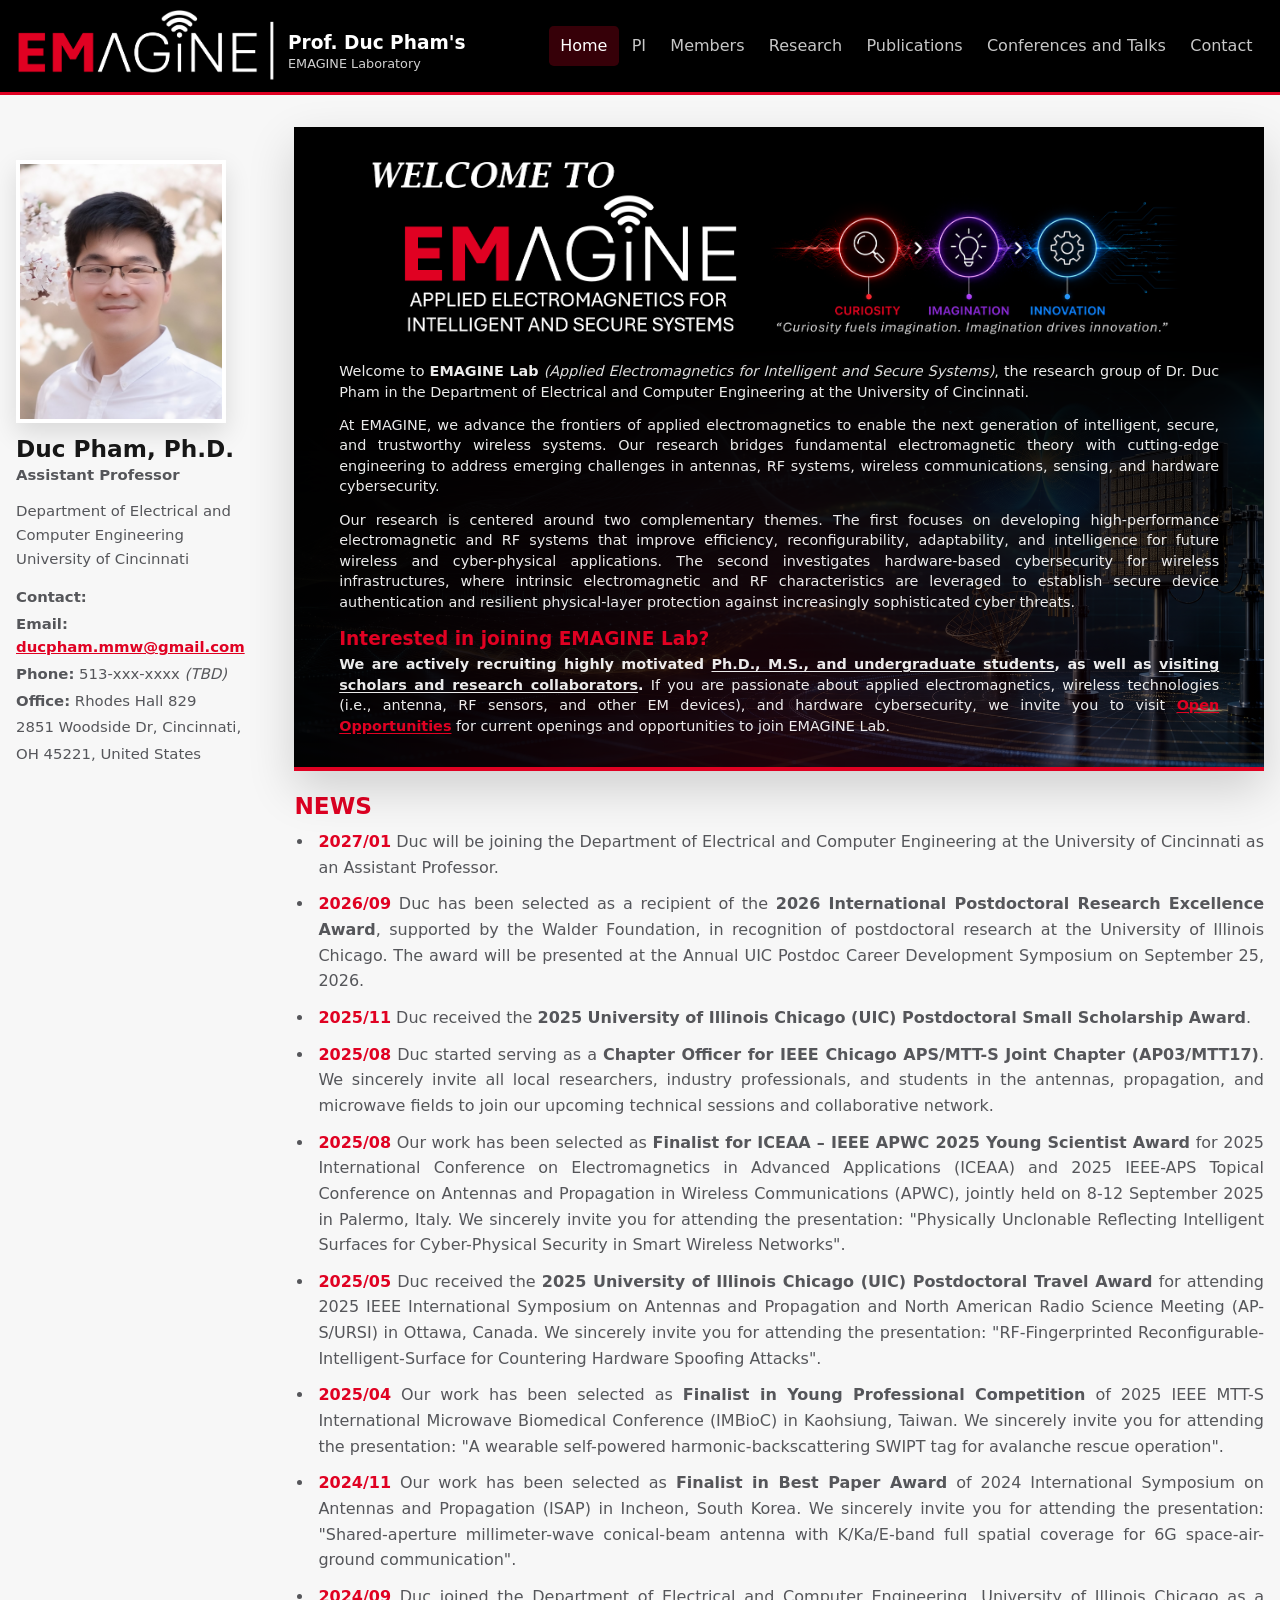
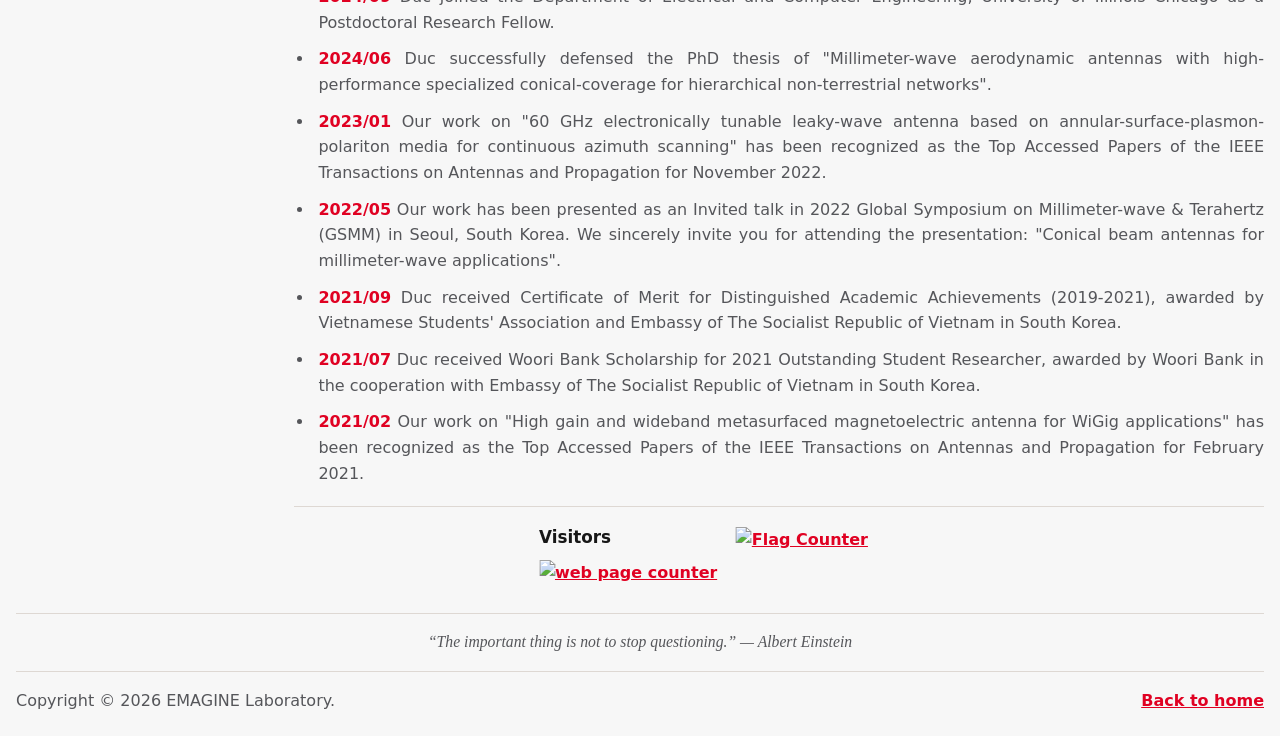
==== commit d490d63c: "Update index.html" ====
--- a/index.html
+++ b/index.html
@@ -78,12 +78,12 @@
         <ul class="news-list">
           <li><time datetime="2027-01">2027/01</time> Duc will be joining the Department of Electrical and Computer Engineering at the University of Cincinnati as an Assistant Professor.</li>
           <li><time datetime="2026-09">2026/09</time> Duc has been selected as a recipient of the <strong>2026 International Postdoctoral Research Excellence Award</strong>, supported by the Walder Foundation, in recognition of postdoctoral research at the University of Illinois Chicago. The award will be presented at the Annual UIC Postdoc Career Development Symposium on September 25, 2026.</li>
-          <li><time datetime="2025-11">2025/11</time> Duc received the 2025 University of Illinois Chicago (UIC) Postdoctoral Small Scholarship Award.</li>
-          <li><time datetime="2025-08">2025/08</time> Duc started serving as a Chapter Officer for IEEE Chicago APS/MTT-S Joint Chapter (AP03/MTT17). We sincerely invite all local researchers, industry professionals, and students in the antennas, propagation, and microwave fields to join our upcoming technical sessions and collaborative network.</li>
-          <li><time datetime="2025-08">2025/08</time> Our work has been selected as Finalist for ICEAA &ndash; IEEE APWC 2025 Young Scientist Award for 2025 International Conference on Electromagnetics in Advanced Applications (ICEAA) and 2025 IEEE-APS Topical Conference on Antennas and Propagation in Wireless Communications (APWC), jointly held on 8-12 September 2025 in Palermo, Italy. We sincerely invite you for attending the presentation: &quot;Physically Unclonable Reflecting Intelligent Surfaces for Cyber-Physical Security in Smart Wireless Networks&quot;.</li>
-          <li><time datetime="2025-05">2025/05</time> Duc received the 2025 University of Illinois Chicago (UIC) Postdoctoral Travel Award for attending 2025 IEEE International Symposium on Antennas and Propagation and North American Radio Science Meeting (AP-S/URSI) in Ottawa, Canada. We sincerely invite you for attending the presentation: &quot;RF-Fingerprinted Reconfigurable-Intelligent-Surface for Countering Hardware Spoofing Attacks&quot;.</li>
-          <li><time datetime="2025-04">2025/04</time> Our work has been selected as Finalist in Young Professional Competition of 2025 IEEE MTT-S International Microwave Biomedical Conference (IMBioC) in Kaohsiung, Taiwan. We sincerely invite you for attending the presentation: &quot;A wearable self-powered harmonic-backscattering SWIPT tag for avalanche rescue operation&quot;.</li>
-          <li><time datetime="2024-11">2024/11</time> Our work has been selected as Finalist in Best Paper Award of 2024 International Symposium on Antennas and Propagation (ISAP) in Incheon, South Korea. We sincerely invite you for attending the presentation: &quot;Shared-aperture millimeter-wave conical-beam antenna with K/Ka/E-band full spatial coverage for 6G space-air-ground communication&quot;.</li>
+          <li><time datetime="2025-11">2025/11</time> Duc received the <strong>2025 University of Illinois Chicago (UIC) Postdoctoral Small Scholarship Award</strong>.</li>
+          <li><time datetime="2025-08">2025/08</time> Duc started serving as a <strong>Chapter Officer for IEEE Chicago APS/MTT-S Joint Chapter (AP03/MTT17)</strong>. We sincerely invite all local researchers, industry professionals, and students in the antennas, propagation, and microwave fields to join our upcoming technical sessions and collaborative network.</li>
+          <li><time datetime="2025-08">2025/08</time> Our work has been selected as <strong>Finalist for ICEAA &ndash; IEEE APWC 2025 Young Scientist Award</strong> for 2025 International Conference on Electromagnetics in Advanced Applications (ICEAA) and 2025 IEEE-APS Topical Conference on Antennas and Propagation in Wireless Communications (APWC), jointly held on 8-12 September 2025 in Palermo, Italy. We sincerely invite you for attending the presentation: &quot;Physically Unclonable Reflecting Intelligent Surfaces for Cyber-Physical Security in Smart Wireless Networks&quot;.</li>
+          <li><time datetime="2025-05">2025/05</time> Duc received the <strong>2025 University of Illinois Chicago (UIC) Postdoctoral Travel Award</strong> for attending 2025 IEEE International Symposium on Antennas and Propagation and North American Radio Science Meeting (AP-S/URSI) in Ottawa, Canada. We sincerely invite you for attending the presentation: &quot;RF-Fingerprinted Reconfigurable-Intelligent-Surface for Countering Hardware Spoofing Attacks&quot;.</li>
+          <li><time datetime="2025-04">2025/04</time> Our work has been selected as <strong>Finalist in Young Professional Competition</strong> of 2025 IEEE MTT-S International Microwave Biomedical Conference (IMBioC) in Kaohsiung, Taiwan. We sincerely invite you for attending the presentation: &quot;A wearable self-powered harmonic-backscattering SWIPT tag for avalanche rescue operation&quot;.</li>
+          <li><time datetime="2024-11">2024/11</time> Our work has been selected as <strong>Finalist in Best Paper Award</strong> of 2024 International Symposium on Antennas and Propagation (ISAP) in Incheon, South Korea. We sincerely invite you for attending the presentation: &quot;Shared-aperture millimeter-wave conical-beam antenna with K/Ka/E-band full spatial coverage for 6G space-air-ground communication&quot;.</li>
           <li><time datetime="2024-09">2024/09</time> Duc joined the Department of Electrical and Computer Engineering, University of Illinois Chicago as a Postdoctoral Research Fellow.</li>
           <li><time datetime="2024-06">2024/06</time> Duc successfully defensed the PhD thesis of &quot;Millimeter-wave aerodynamic antennas with high-performance specialized conical-coverage for hierarchical non-terrestrial networks&quot;.</li>
           <li><time datetime="2023-01">2023/01</time> Our work on &quot;60 GHz electronically tunable leaky-wave antenna based on annular-surface-plasmon-polariton media for continuous azimuth scanning&quot; has been recognized as the Top Accessed Papers of the IEEE Transactions on Antennas and Propagation for November 2022.</li>
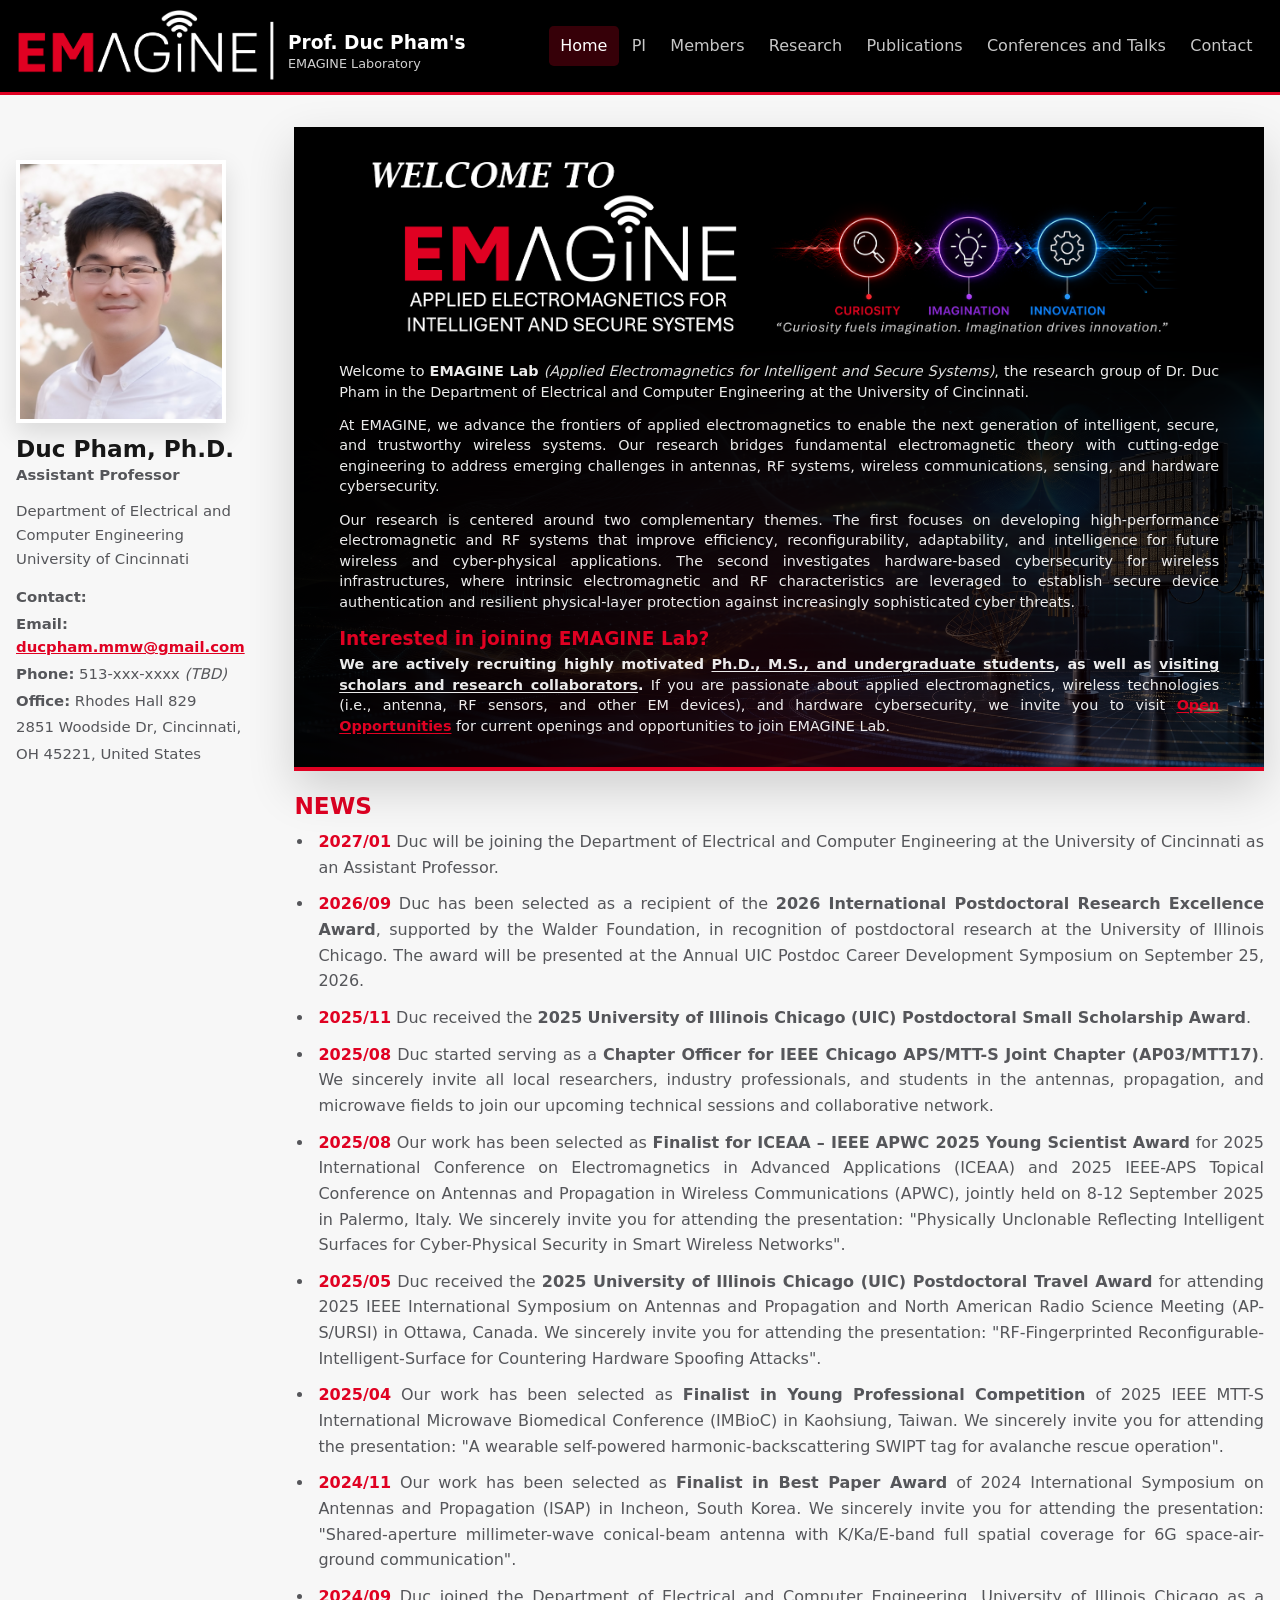
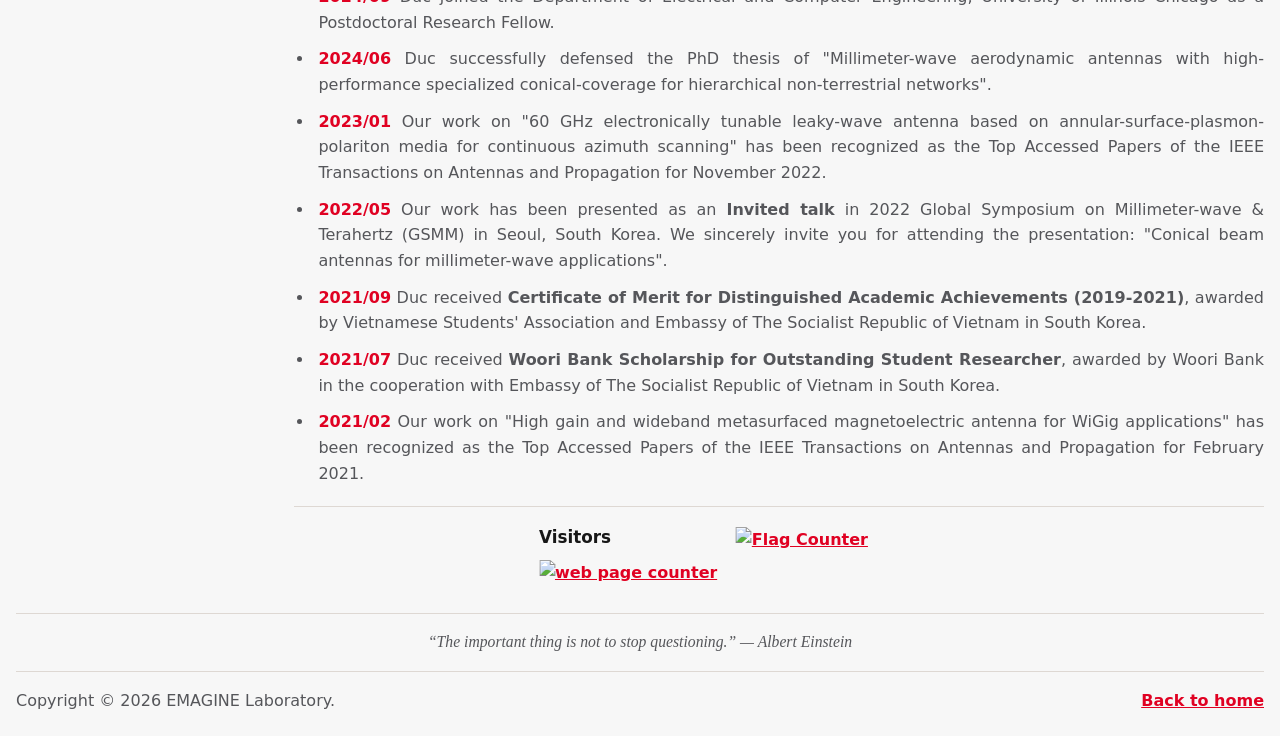
==== commit 15934ed0: "Update index.html" ====
--- a/index.html
+++ b/index.html
@@ -87,9 +87,9 @@
           <li><time datetime="2024-09">2024/09</time> Duc joined the Department of Electrical and Computer Engineering, University of Illinois Chicago as a Postdoctoral Research Fellow.</li>
           <li><time datetime="2024-06">2024/06</time> Duc successfully defensed the PhD thesis of &quot;Millimeter-wave aerodynamic antennas with high-performance specialized conical-coverage for hierarchical non-terrestrial networks&quot;.</li>
           <li><time datetime="2023-01">2023/01</time> Our work on &quot;60 GHz electronically tunable leaky-wave antenna based on annular-surface-plasmon-polariton media for continuous azimuth scanning&quot; has been recognized as the Top Accessed Papers of the IEEE Transactions on Antennas and Propagation for November 2022.</li>
-          <li><time datetime="2022-05">2022/05</time> Our work has been presented as an Invited talk in 2022 Global Symposium on Millimeter-wave &amp; Terahertz (GSMM) in Seoul, South Korea. We sincerely invite you for attending the presentation: &quot;Conical beam antennas for millimeter-wave applications&quot;.</li>
-          <li><time datetime="2021-09">2021/09</time> Duc received Certificate of Merit for Distinguished Academic Achievements (2019-2021), awarded by Vietnamese Students' Association and Embassy of The Socialist Republic of Vietnam in South Korea.</li>
-          <li><time datetime="2021-07">2021/07</time> Duc received Woori Bank Scholarship for 2021 Outstanding Student Researcher, awarded by Woori Bank in the cooperation with Embassy of The Socialist Republic of Vietnam in South Korea.</li>
+          <li><time datetime="2022-05">2022/05</time> Our work has been presented as an <strong>Invited talk</strong> in 2022 Global Symposium on Millimeter-wave &amp; Terahertz (GSMM) in Seoul, South Korea. We sincerely invite you for attending the presentation: &quot;Conical beam antennas for millimeter-wave applications&quot;.</li>
+          <li><time datetime="2021-09">2021/09</time> Duc received <strong>Certificate of Merit for Distinguished Academic Achievements (2019-2021)</strong>, awarded by Vietnamese Students' Association and Embassy of The Socialist Republic of Vietnam in South Korea.</li>
+          <li><time datetime="2021-07">2021/07</time> Duc received <strong>Woori Bank Scholarship for Outstanding Student Researcher</strong>, awarded by Woori Bank in the cooperation with Embassy of The Socialist Republic of Vietnam in South Korea.</li>
           <li><time datetime="2021-02">2021/02</time> Our work on &quot;High gain and wideband metasurfaced magnetoelectric antenna for WiGig applications&quot; has been recognized as the Top Accessed Papers of the IEEE Transactions on Antennas and Propagation for February 2021.</li>
         </ul>
       </section>
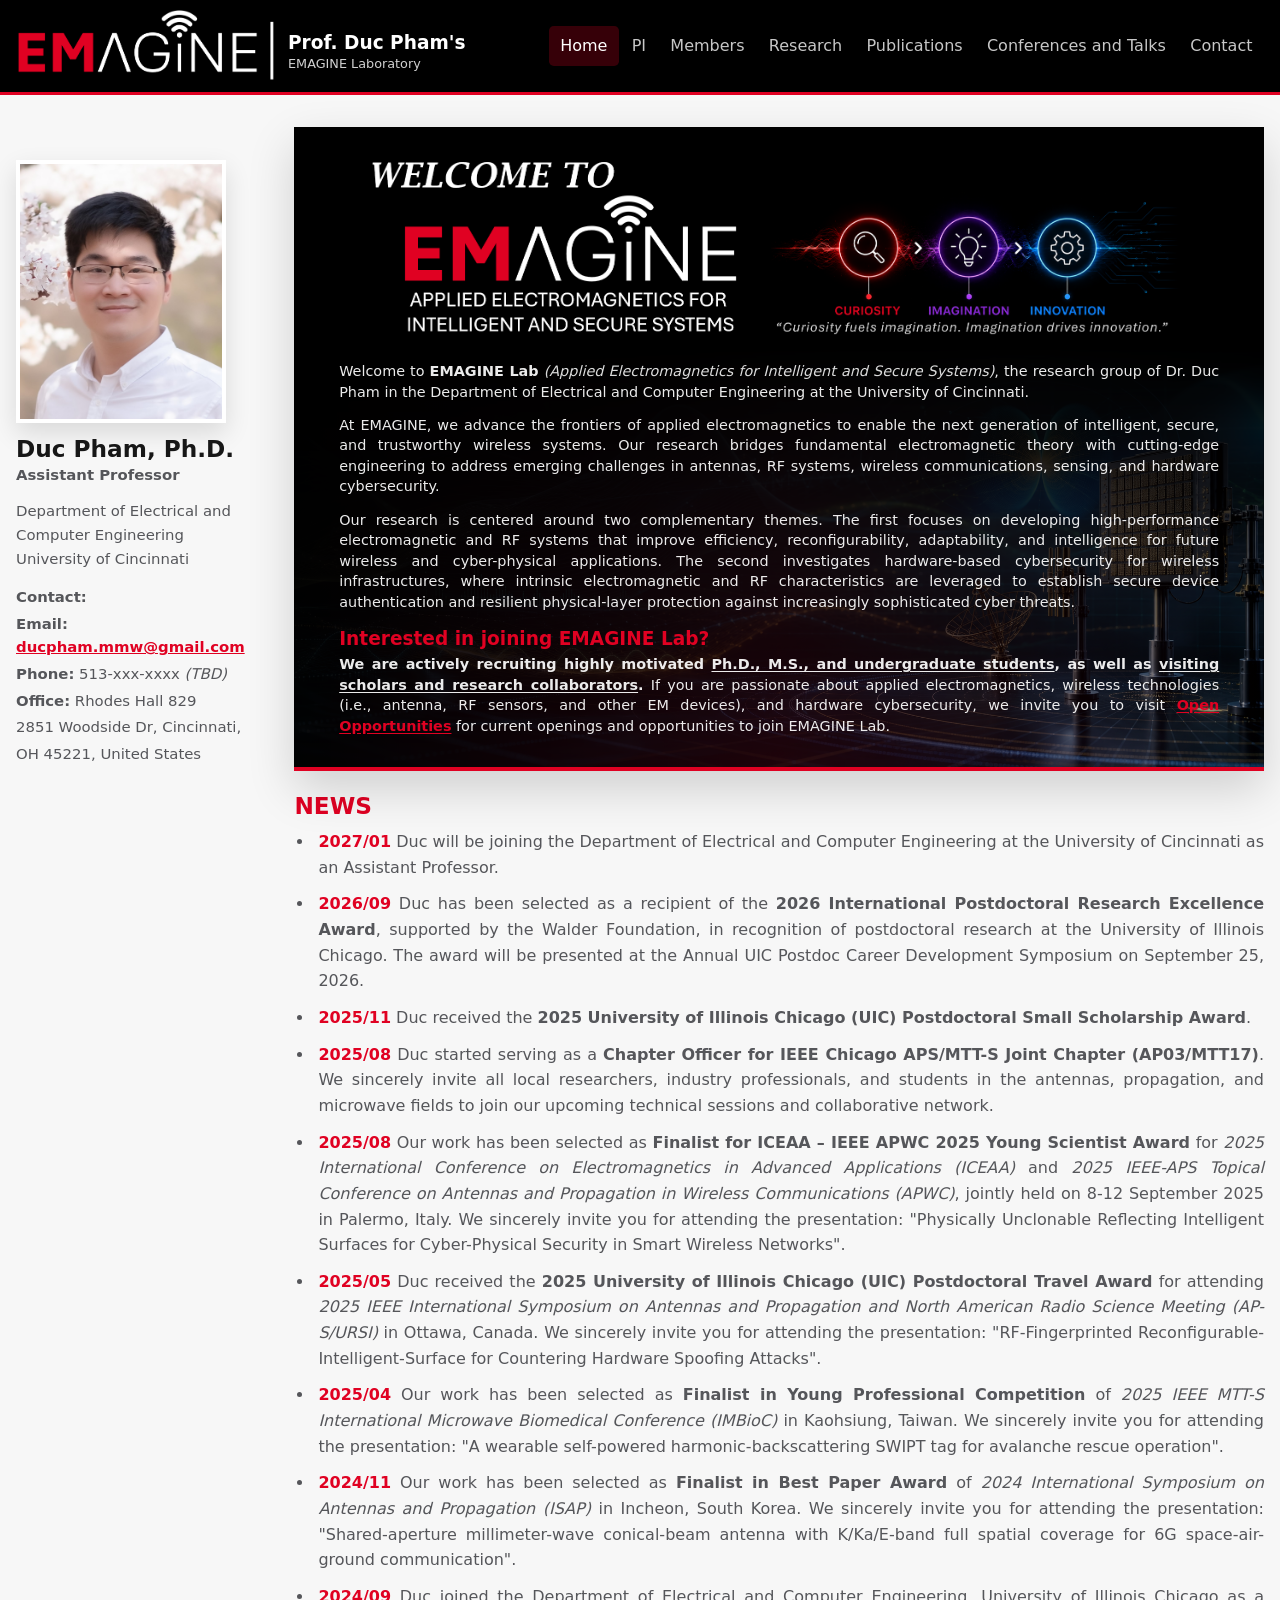
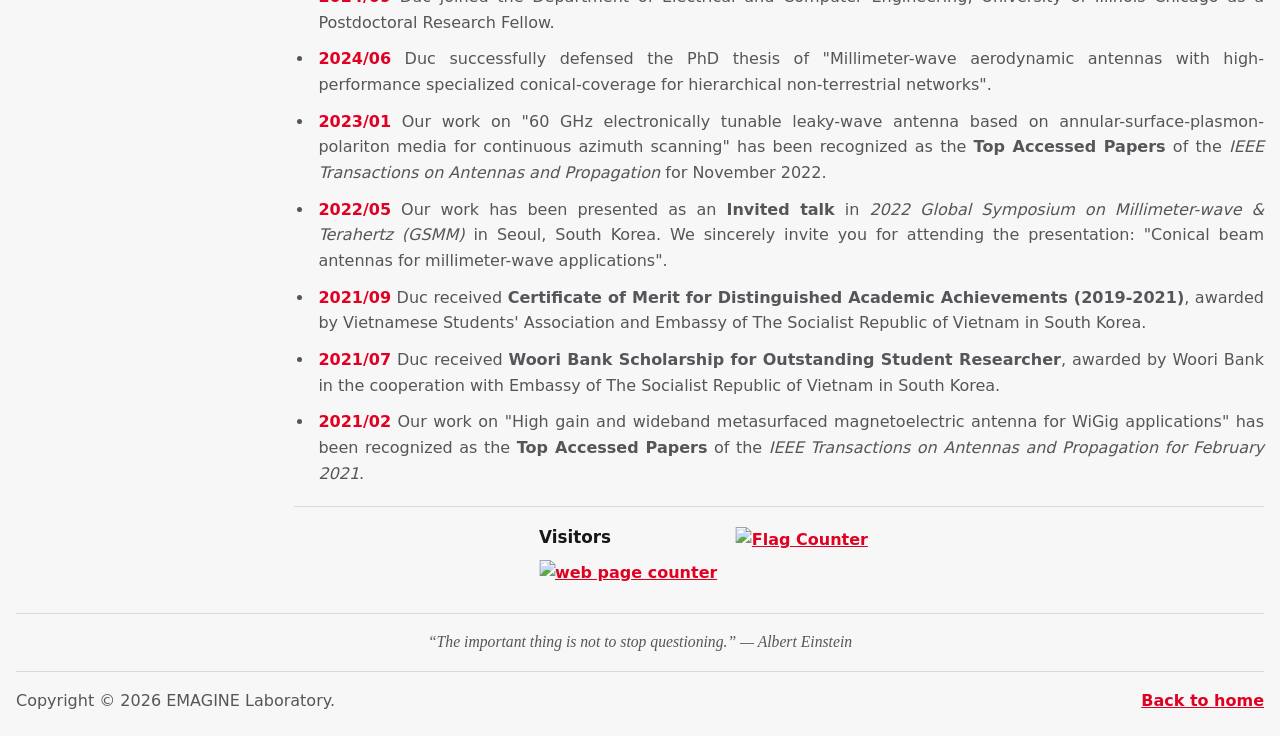
==== commit 0fea8edb: "Update index.html" ====
--- a/index.html
+++ b/index.html
@@ -80,17 +80,17 @@
           <li><time datetime="2026-09">2026/09</time> Duc has been selected as a recipient of the <strong>2026 International Postdoctoral Research Excellence Award</strong>, supported by the Walder Foundation, in recognition of postdoctoral research at the University of Illinois Chicago. The award will be presented at the Annual UIC Postdoc Career Development Symposium on September 25, 2026.</li>
           <li><time datetime="2025-11">2025/11</time> Duc received the <strong>2025 University of Illinois Chicago (UIC) Postdoctoral Small Scholarship Award</strong>.</li>
           <li><time datetime="2025-08">2025/08</time> Duc started serving as a <strong>Chapter Officer for IEEE Chicago APS/MTT-S Joint Chapter (AP03/MTT17)</strong>. We sincerely invite all local researchers, industry professionals, and students in the antennas, propagation, and microwave fields to join our upcoming technical sessions and collaborative network.</li>
-          <li><time datetime="2025-08">2025/08</time> Our work has been selected as <strong>Finalist for ICEAA &ndash; IEEE APWC 2025 Young Scientist Award</strong> for 2025 International Conference on Electromagnetics in Advanced Applications (ICEAA) and 2025 IEEE-APS Topical Conference on Antennas and Propagation in Wireless Communications (APWC), jointly held on 8-12 September 2025 in Palermo, Italy. We sincerely invite you for attending the presentation: &quot;Physically Unclonable Reflecting Intelligent Surfaces for Cyber-Physical Security in Smart Wireless Networks&quot;.</li>
-          <li><time datetime="2025-05">2025/05</time> Duc received the <strong>2025 University of Illinois Chicago (UIC) Postdoctoral Travel Award</strong> for attending 2025 IEEE International Symposium on Antennas and Propagation and North American Radio Science Meeting (AP-S/URSI) in Ottawa, Canada. We sincerely invite you for attending the presentation: &quot;RF-Fingerprinted Reconfigurable-Intelligent-Surface for Countering Hardware Spoofing Attacks&quot;.</li>
-          <li><time datetime="2025-04">2025/04</time> Our work has been selected as <strong>Finalist in Young Professional Competition</strong> of 2025 IEEE MTT-S International Microwave Biomedical Conference (IMBioC) in Kaohsiung, Taiwan. We sincerely invite you for attending the presentation: &quot;A wearable self-powered harmonic-backscattering SWIPT tag for avalanche rescue operation&quot;.</li>
-          <li><time datetime="2024-11">2024/11</time> Our work has been selected as <strong>Finalist in Best Paper Award</strong> of 2024 International Symposium on Antennas and Propagation (ISAP) in Incheon, South Korea. We sincerely invite you for attending the presentation: &quot;Shared-aperture millimeter-wave conical-beam antenna with K/Ka/E-band full spatial coverage for 6G space-air-ground communication&quot;.</li>
+          <li><time datetime="2025-08">2025/08</time> Our work has been selected as <strong>Finalist for ICEAA &ndash; IEEE APWC 2025 Young Scientist Award</strong> for <em>2025 International Conference on Electromagnetics in Advanced Applications (ICEAA)</em> and <em>2025 IEEE-APS Topical Conference on Antennas and Propagation in Wireless Communications (APWC)</em>, jointly held on 8-12 September 2025 in Palermo, Italy. We sincerely invite you for attending the presentation: &quot;Physically Unclonable Reflecting Intelligent Surfaces for Cyber-Physical Security in Smart Wireless Networks&quot;.</li>
+          <li><time datetime="2025-05">2025/05</time> Duc received the <strong>2025 University of Illinois Chicago (UIC) Postdoctoral Travel Award</strong> for attending <em>2025 IEEE International Symposium on Antennas and Propagation and North American Radio Science Meeting (AP-S/URSI)</em> in Ottawa, Canada. We sincerely invite you for attending the presentation: &quot;RF-Fingerprinted Reconfigurable-Intelligent-Surface for Countering Hardware Spoofing Attacks&quot;.</li>
+          <li><time datetime="2025-04">2025/04</time> Our work has been selected as <strong>Finalist in Young Professional Competition</strong> of <em>2025 IEEE MTT-S International Microwave Biomedical Conference (IMBioC)</em> in Kaohsiung, Taiwan. We sincerely invite you for attending the presentation: &quot;A wearable self-powered harmonic-backscattering SWIPT tag for avalanche rescue operation&quot;.</li>
+          <li><time datetime="2024-11">2024/11</time> Our work has been selected as <strong>Finalist in Best Paper Award</strong> of <em>2024 International Symposium on Antennas and Propagation (ISAP)</em> in Incheon, South Korea. We sincerely invite you for attending the presentation: &quot;Shared-aperture millimeter-wave conical-beam antenna with K/Ka/E-band full spatial coverage for 6G space-air-ground communication&quot;.</li>
           <li><time datetime="2024-09">2024/09</time> Duc joined the Department of Electrical and Computer Engineering, University of Illinois Chicago as a Postdoctoral Research Fellow.</li>
           <li><time datetime="2024-06">2024/06</time> Duc successfully defensed the PhD thesis of &quot;Millimeter-wave aerodynamic antennas with high-performance specialized conical-coverage for hierarchical non-terrestrial networks&quot;.</li>
-          <li><time datetime="2023-01">2023/01</time> Our work on &quot;60 GHz electronically tunable leaky-wave antenna based on annular-surface-plasmon-polariton media for continuous azimuth scanning&quot; has been recognized as the Top Accessed Papers of the IEEE Transactions on Antennas and Propagation for November 2022.</li>
-          <li><time datetime="2022-05">2022/05</time> Our work has been presented as an <strong>Invited talk</strong> in 2022 Global Symposium on Millimeter-wave &amp; Terahertz (GSMM) in Seoul, South Korea. We sincerely invite you for attending the presentation: &quot;Conical beam antennas for millimeter-wave applications&quot;.</li>
+          <li><time datetime="2023-01">2023/01</time> Our work on &quot;60 GHz electronically tunable leaky-wave antenna based on annular-surface-plasmon-polariton media for continuous azimuth scanning&quot; has been recognized as the <strong>Top Accessed Papers</strong> of the <em>IEEE Transactions on Antennas and Propagation</em> for November 2022.</li>
+          <li><time datetime="2022-05">2022/05</time> Our work has been presented as an <strong>Invited talk</strong> in <em>2022 Global Symposium on Millimeter-wave &amp; Terahertz (GSMM)</em> in Seoul, South Korea. We sincerely invite you for attending the presentation: &quot;Conical beam antennas for millimeter-wave applications&quot;.</li>
           <li><time datetime="2021-09">2021/09</time> Duc received <strong>Certificate of Merit for Distinguished Academic Achievements (2019-2021)</strong>, awarded by Vietnamese Students' Association and Embassy of The Socialist Republic of Vietnam in South Korea.</li>
           <li><time datetime="2021-07">2021/07</time> Duc received <strong>Woori Bank Scholarship for Outstanding Student Researcher</strong>, awarded by Woori Bank in the cooperation with Embassy of The Socialist Republic of Vietnam in South Korea.</li>
-          <li><time datetime="2021-02">2021/02</time> Our work on &quot;High gain and wideband metasurfaced magnetoelectric antenna for WiGig applications&quot; has been recognized as the Top Accessed Papers of the IEEE Transactions on Antennas and Propagation for February 2021.</li>
+          <li><time datetime="2021-02">2021/02</time> Our work on &quot;High gain and wideband metasurfaced magnetoelectric antenna for WiGig applications&quot; has been recognized as the <strong>Top Accessed Papers</strong> of the <em>IEEE Transactions on Antennas and Propagation for February 2021</em>.</li>
         </ul>
       </section>
       <section class="page-section visitors-section">
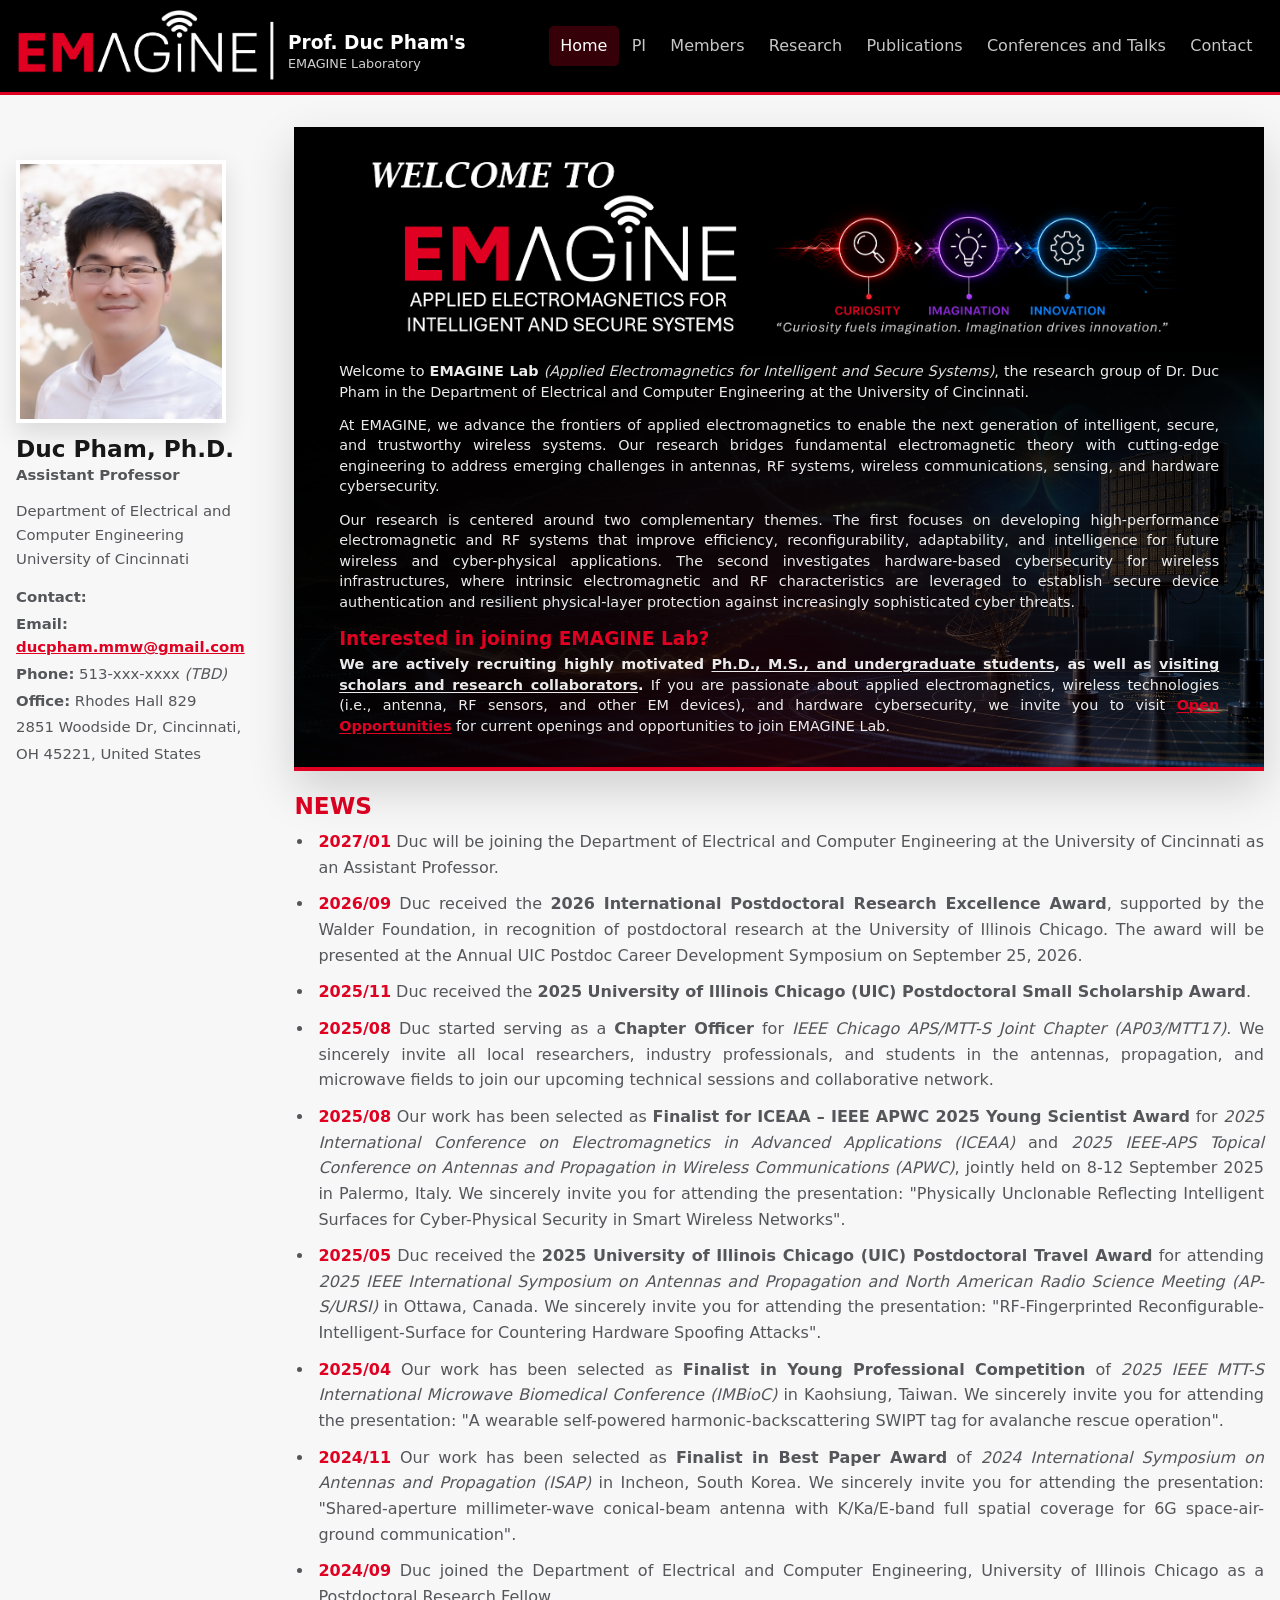
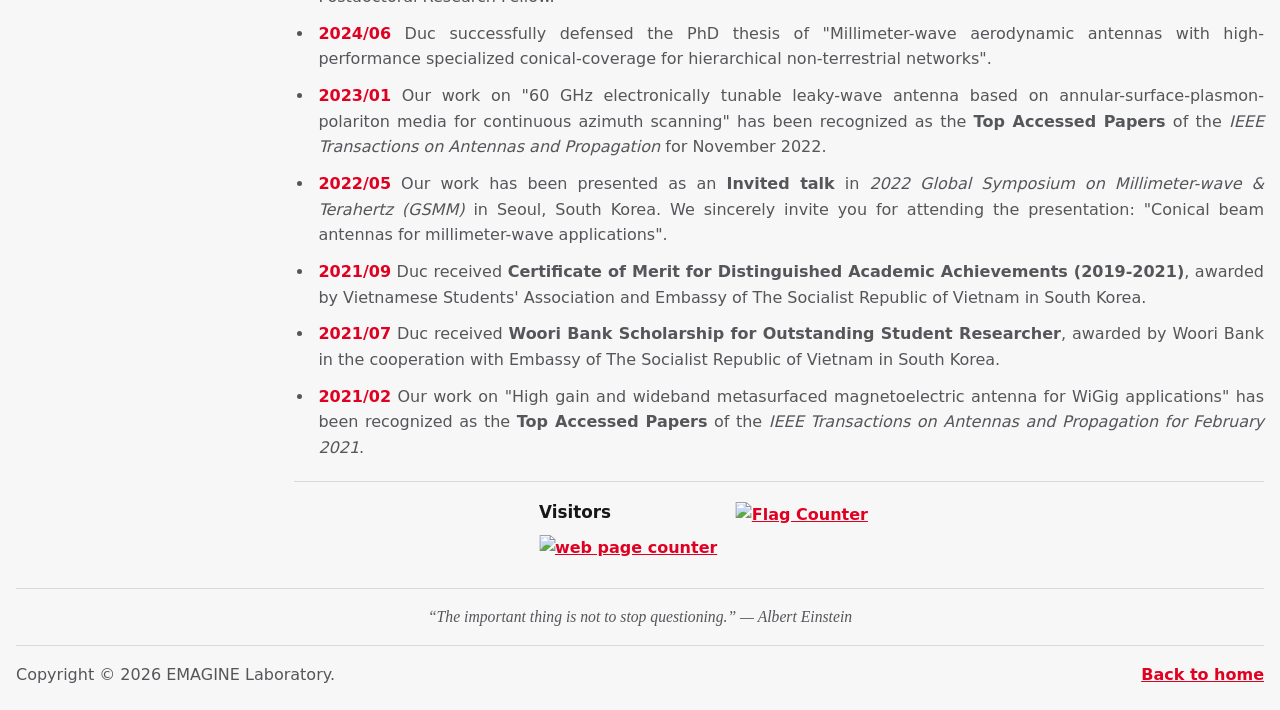
==== commit d9052fad: "Update index.html" ====
--- a/index.html
+++ b/index.html
@@ -77,9 +77,9 @@
         <h2 id="news-title">News</h2>
         <ul class="news-list">
           <li><time datetime="2027-01">2027/01</time> Duc will be joining the Department of Electrical and Computer Engineering at the University of Cincinnati as an Assistant Professor.</li>
-          <li><time datetime="2026-09">2026/09</time> Duc has been selected as a recipient of the <strong>2026 International Postdoctoral Research Excellence Award</strong>, supported by the Walder Foundation, in recognition of postdoctoral research at the University of Illinois Chicago. The award will be presented at the Annual UIC Postdoc Career Development Symposium on September 25, 2026.</li>
+          <li><time datetime="2026-09">2026/09</time> Duc received the <strong>2026 International Postdoctoral Research Excellence Award</strong>, supported by the Walder Foundation, in recognition of postdoctoral research at the University of Illinois Chicago. The award will be presented at the Annual UIC Postdoc Career Development Symposium on September 25, 2026.</li>
           <li><time datetime="2025-11">2025/11</time> Duc received the <strong>2025 University of Illinois Chicago (UIC) Postdoctoral Small Scholarship Award</strong>.</li>
-          <li><time datetime="2025-08">2025/08</time> Duc started serving as a <strong>Chapter Officer for IEEE Chicago APS/MTT-S Joint Chapter (AP03/MTT17)</strong>. We sincerely invite all local researchers, industry professionals, and students in the antennas, propagation, and microwave fields to join our upcoming technical sessions and collaborative network.</li>
+          <li><time datetime="2025-08">2025/08</time> Duc started serving as a <strong>Chapter Officer</strong> for <em>IEEE Chicago APS/MTT-S Joint Chapter (AP03/MTT17)</em>. We sincerely invite all local researchers, industry professionals, and students in the antennas, propagation, and microwave fields to join our upcoming technical sessions and collaborative network.</li>
           <li><time datetime="2025-08">2025/08</time> Our work has been selected as <strong>Finalist for ICEAA &ndash; IEEE APWC 2025 Young Scientist Award</strong> for <em>2025 International Conference on Electromagnetics in Advanced Applications (ICEAA)</em> and <em>2025 IEEE-APS Topical Conference on Antennas and Propagation in Wireless Communications (APWC)</em>, jointly held on 8-12 September 2025 in Palermo, Italy. We sincerely invite you for attending the presentation: &quot;Physically Unclonable Reflecting Intelligent Surfaces for Cyber-Physical Security in Smart Wireless Networks&quot;.</li>
           <li><time datetime="2025-05">2025/05</time> Duc received the <strong>2025 University of Illinois Chicago (UIC) Postdoctoral Travel Award</strong> for attending <em>2025 IEEE International Symposium on Antennas and Propagation and North American Radio Science Meeting (AP-S/URSI)</em> in Ottawa, Canada. We sincerely invite you for attending the presentation: &quot;RF-Fingerprinted Reconfigurable-Intelligent-Surface for Countering Hardware Spoofing Attacks&quot;.</li>
           <li><time datetime="2025-04">2025/04</time> Our work has been selected as <strong>Finalist in Young Professional Competition</strong> of <em>2025 IEEE MTT-S International Microwave Biomedical Conference (IMBioC)</em> in Kaohsiung, Taiwan. We sincerely invite you for attending the presentation: &quot;A wearable self-powered harmonic-backscattering SWIPT tag for avalanche rescue operation&quot;.</li>
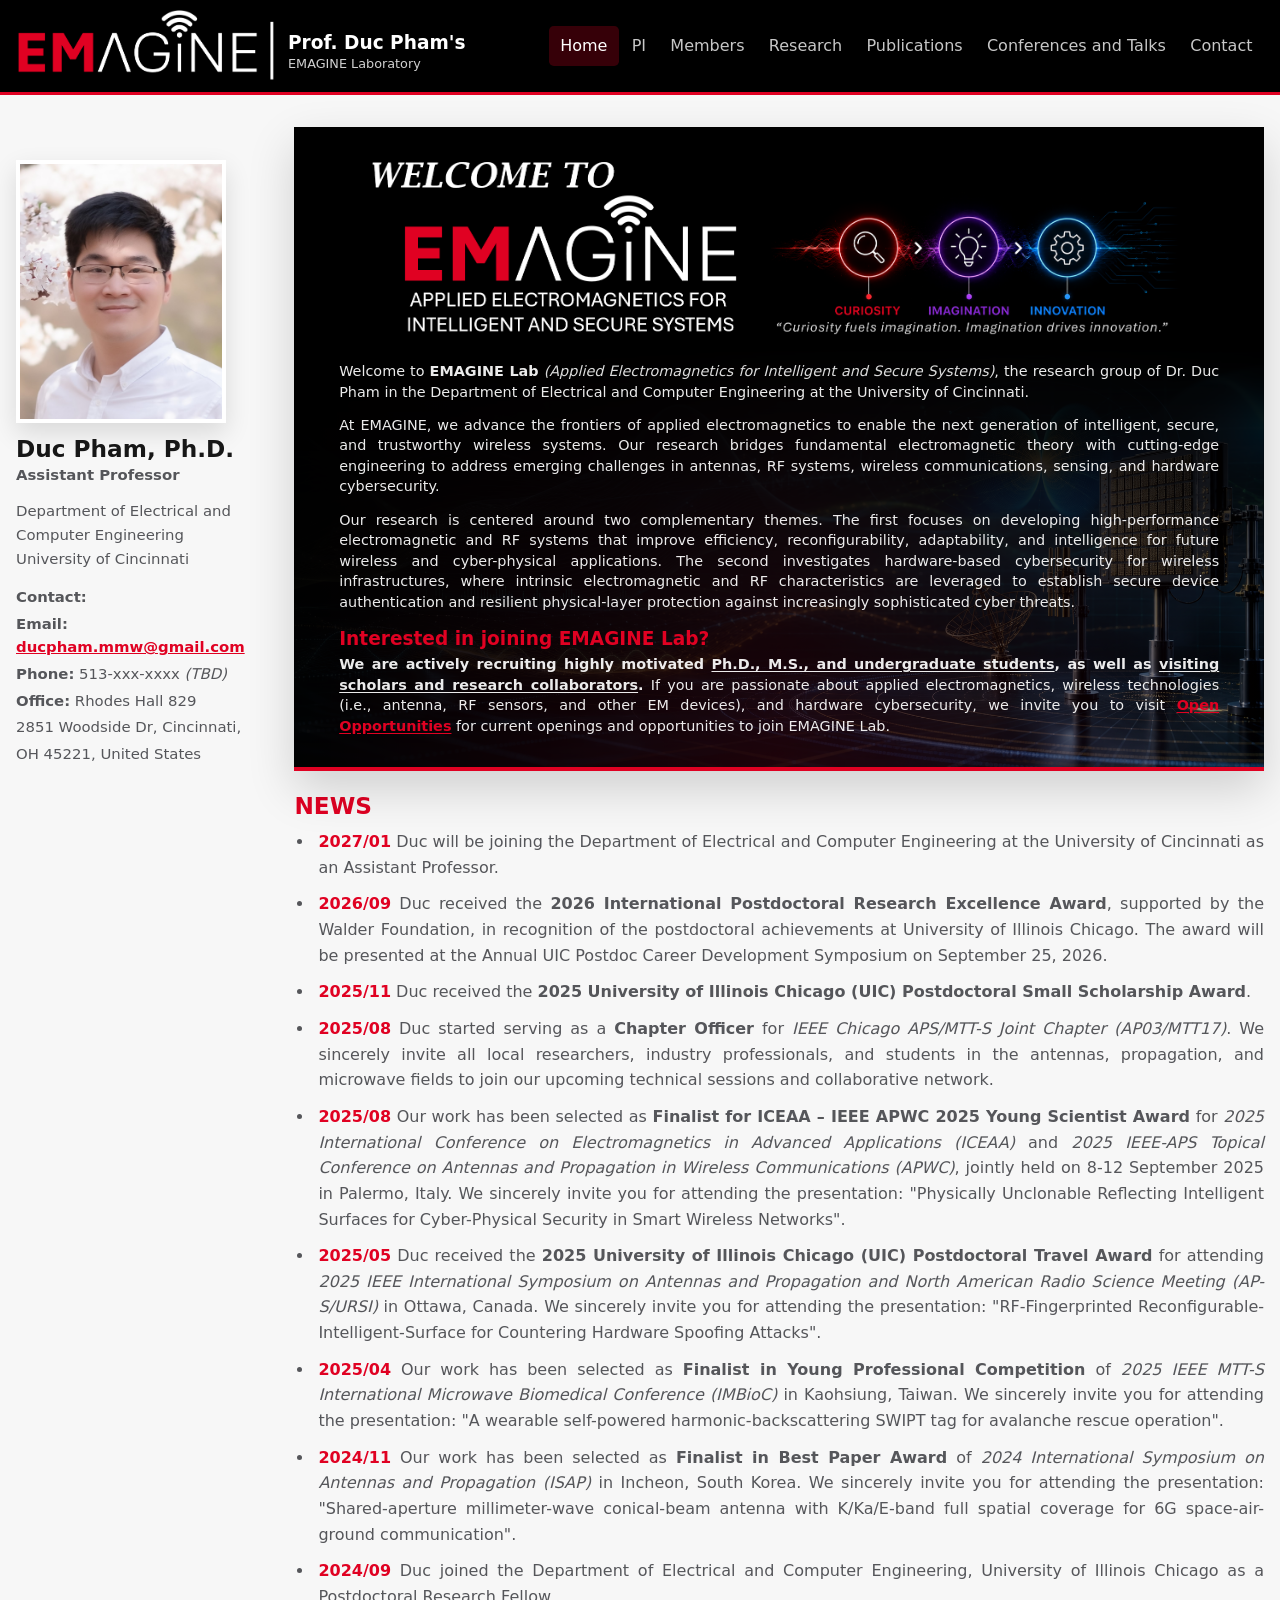
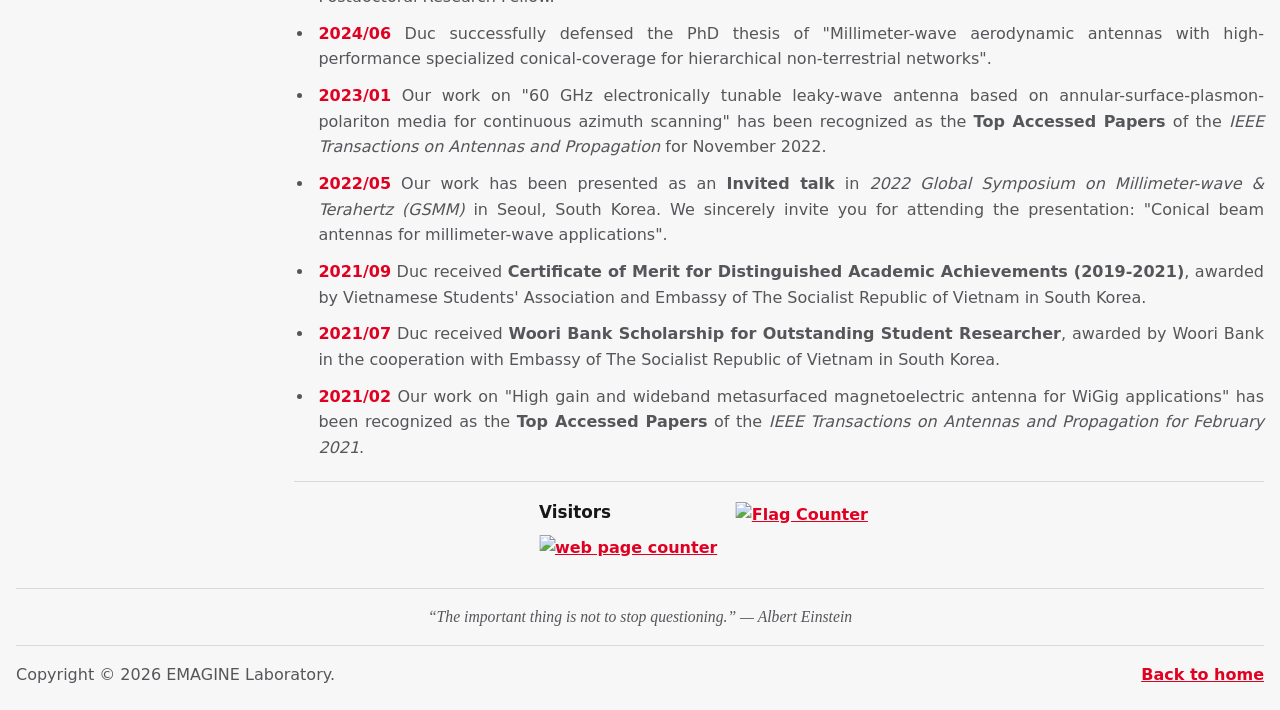
==== commit d187771b: "Update index.html" ====
--- a/index.html
+++ b/index.html
@@ -77,7 +77,7 @@
         <h2 id="news-title">News</h2>
         <ul class="news-list">
           <li><time datetime="2027-01">2027/01</time> Duc will be joining the Department of Electrical and Computer Engineering at the University of Cincinnati as an Assistant Professor.</li>
-          <li><time datetime="2026-09">2026/09</time> Duc received the <strong>2026 International Postdoctoral Research Excellence Award</strong>, supported by the Walder Foundation, in recognition of postdoctoral research at the University of Illinois Chicago. The award will be presented at the Annual UIC Postdoc Career Development Symposium on September 25, 2026.</li>
+          <li><time datetime="2026-09">2026/09</time> Duc received the <strong>2026 International Postdoctoral Research Excellence Award</strong>, supported by the Walder Foundation, in recognition of the postdoctoral achievements at University of Illinois Chicago. The award will be presented at the Annual UIC Postdoc Career Development Symposium on September 25, 2026.</li>
           <li><time datetime="2025-11">2025/11</time> Duc received the <strong>2025 University of Illinois Chicago (UIC) Postdoctoral Small Scholarship Award</strong>.</li>
           <li><time datetime="2025-08">2025/08</time> Duc started serving as a <strong>Chapter Officer</strong> for <em>IEEE Chicago APS/MTT-S Joint Chapter (AP03/MTT17)</em>. We sincerely invite all local researchers, industry professionals, and students in the antennas, propagation, and microwave fields to join our upcoming technical sessions and collaborative network.</li>
           <li><time datetime="2025-08">2025/08</time> Our work has been selected as <strong>Finalist for ICEAA &ndash; IEEE APWC 2025 Young Scientist Award</strong> for <em>2025 International Conference on Electromagnetics in Advanced Applications (ICEAA)</em> and <em>2025 IEEE-APS Topical Conference on Antennas and Propagation in Wireless Communications (APWC)</em>, jointly held on 8-12 September 2025 in Palermo, Italy. We sincerely invite you for attending the presentation: &quot;Physically Unclonable Reflecting Intelligent Surfaces for Cyber-Physical Security in Smart Wireless Networks&quot;.</li>
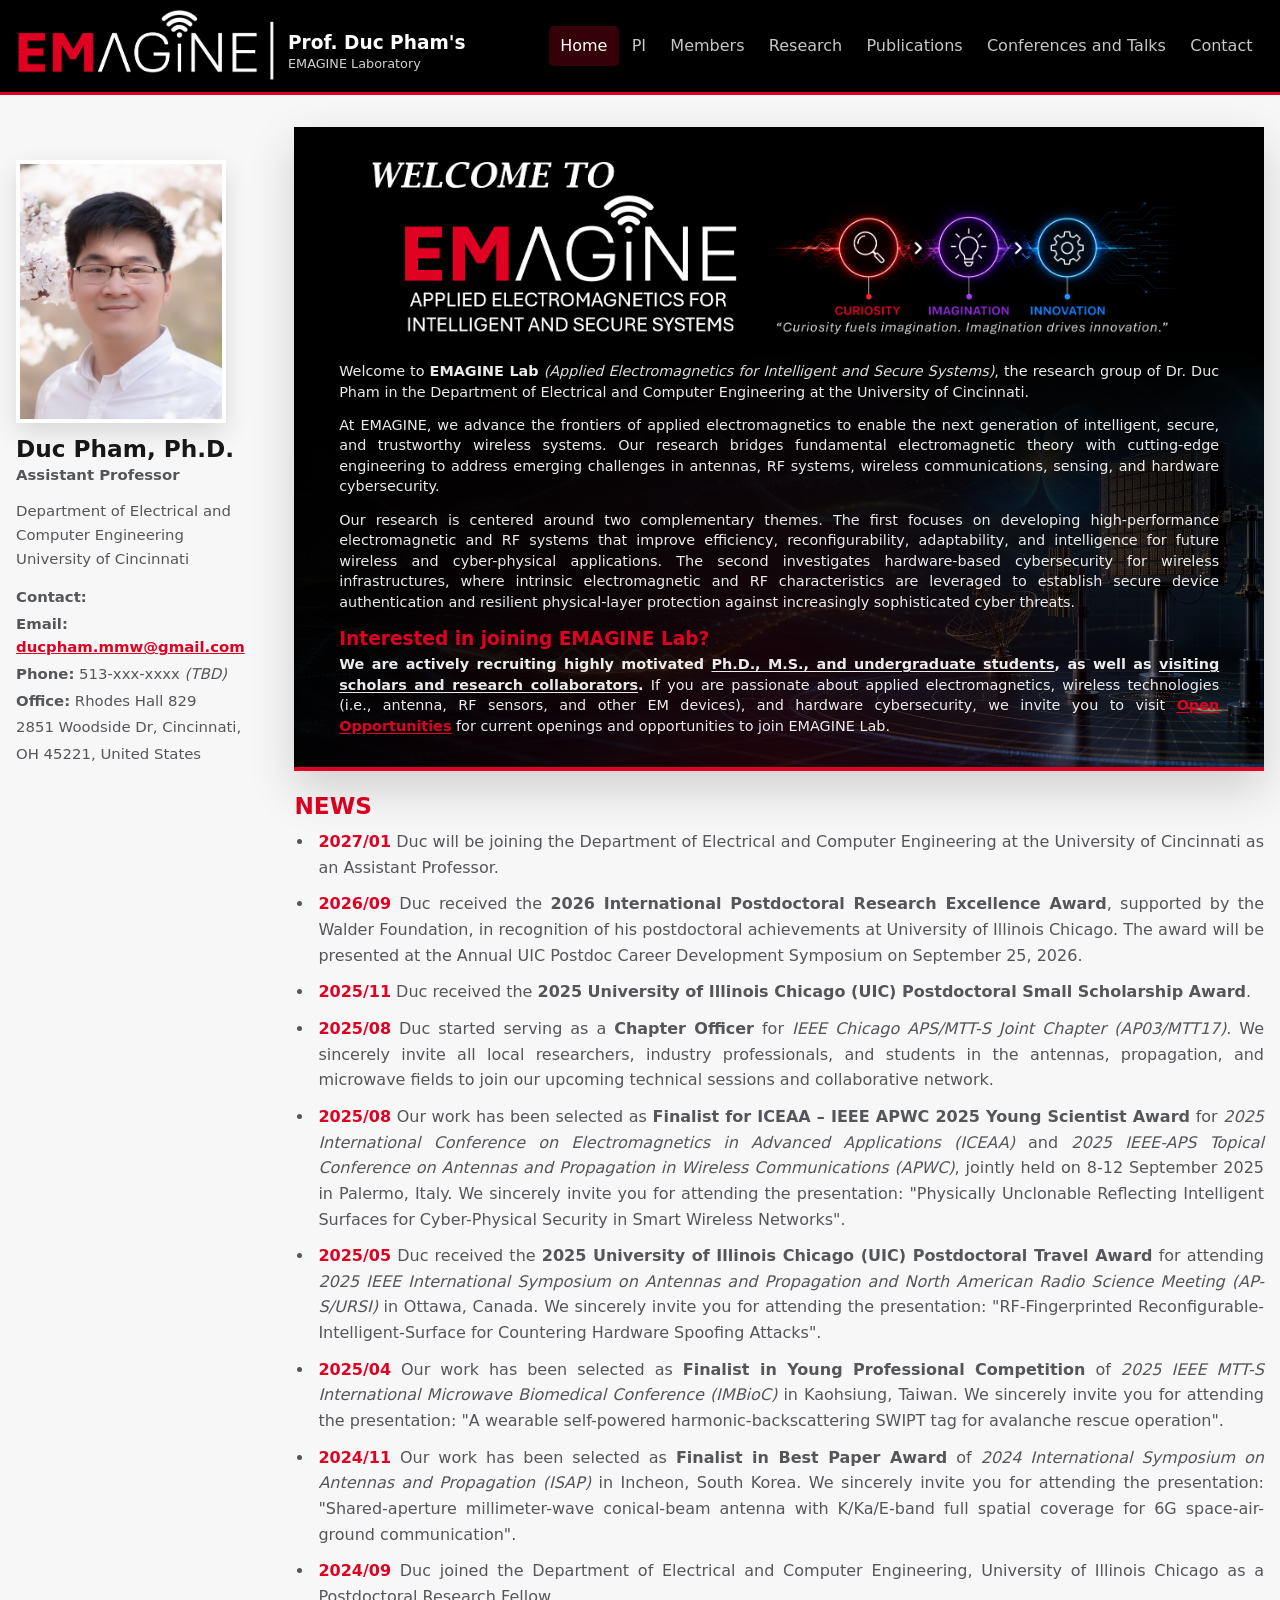
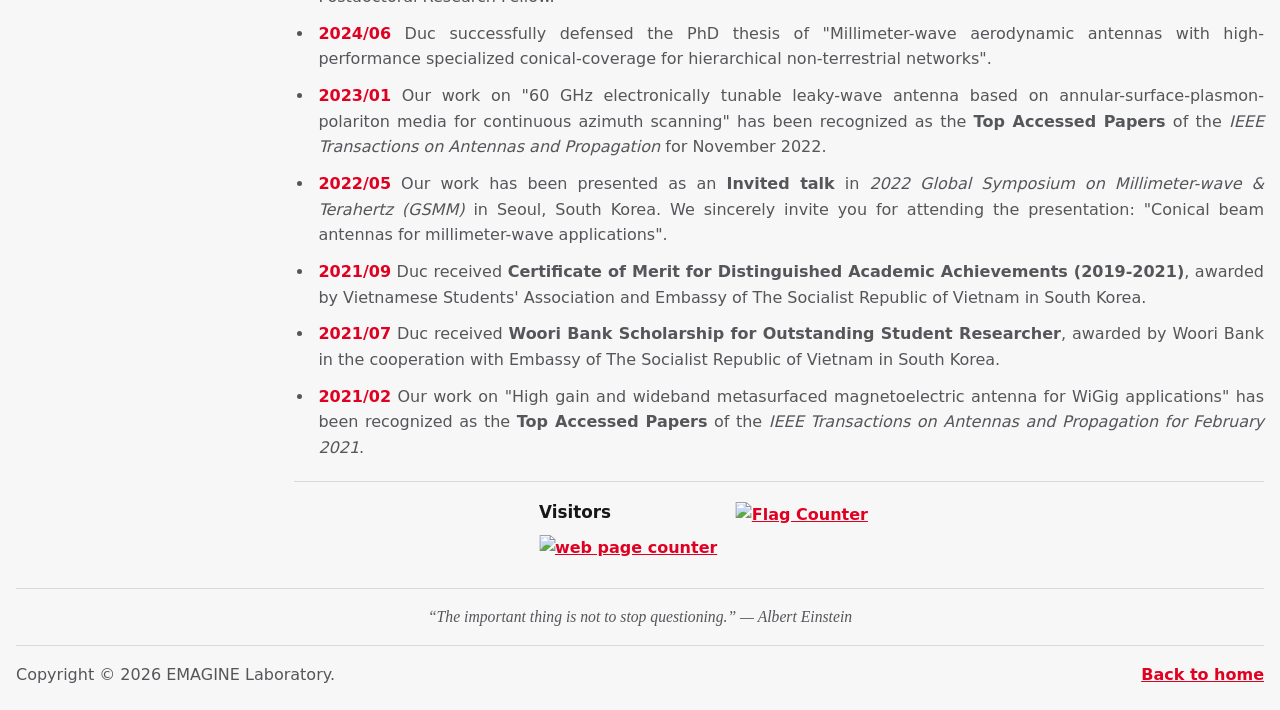
==== commit f76c546c: "Update index.html" ====
--- a/index.html
+++ b/index.html
@@ -77,7 +77,7 @@
         <h2 id="news-title">News</h2>
         <ul class="news-list">
           <li><time datetime="2027-01">2027/01</time> Duc will be joining the Department of Electrical and Computer Engineering at the University of Cincinnati as an Assistant Professor.</li>
-          <li><time datetime="2026-09">2026/09</time> Duc received the <strong>2026 International Postdoctoral Research Excellence Award</strong>, supported by the Walder Foundation, in recognition of the postdoctoral achievements at University of Illinois Chicago. The award will be presented at the Annual UIC Postdoc Career Development Symposium on September 25, 2026.</li>
+          <li><time datetime="2026-09">2026/09</time> Duc received the <strong>2026 International Postdoctoral Research Excellence Award</strong>, supported by the Walder Foundation, in recognition of his postdoctoral achievements at University of Illinois Chicago. The award will be presented at the Annual UIC Postdoc Career Development Symposium on September 25, 2026.</li>
           <li><time datetime="2025-11">2025/11</time> Duc received the <strong>2025 University of Illinois Chicago (UIC) Postdoctoral Small Scholarship Award</strong>.</li>
           <li><time datetime="2025-08">2025/08</time> Duc started serving as a <strong>Chapter Officer</strong> for <em>IEEE Chicago APS/MTT-S Joint Chapter (AP03/MTT17)</em>. We sincerely invite all local researchers, industry professionals, and students in the antennas, propagation, and microwave fields to join our upcoming technical sessions and collaborative network.</li>
           <li><time datetime="2025-08">2025/08</time> Our work has been selected as <strong>Finalist for ICEAA &ndash; IEEE APWC 2025 Young Scientist Award</strong> for <em>2025 International Conference on Electromagnetics in Advanced Applications (ICEAA)</em> and <em>2025 IEEE-APS Topical Conference on Antennas and Propagation in Wireless Communications (APWC)</em>, jointly held on 8-12 September 2025 in Palermo, Italy. We sincerely invite you for attending the presentation: &quot;Physically Unclonable Reflecting Intelligent Surfaces for Cyber-Physical Security in Smart Wireless Networks&quot;.</li>
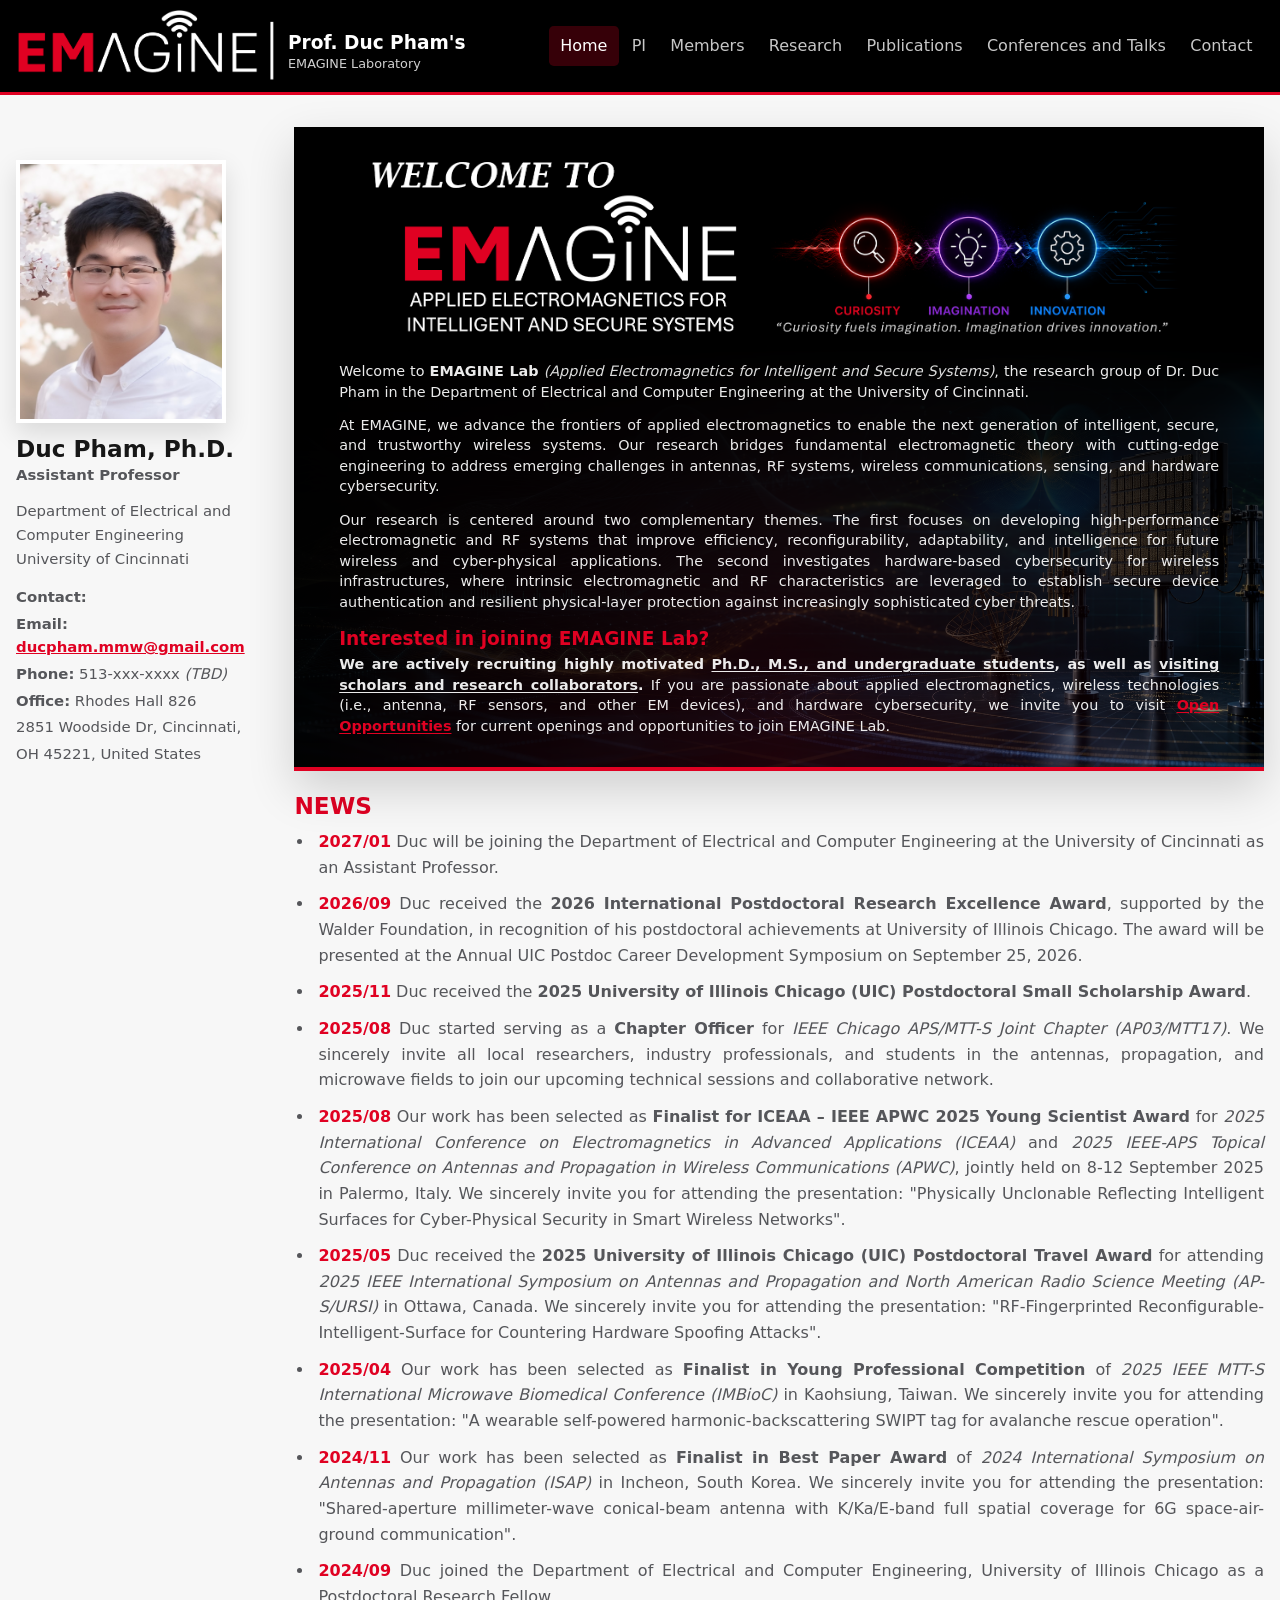
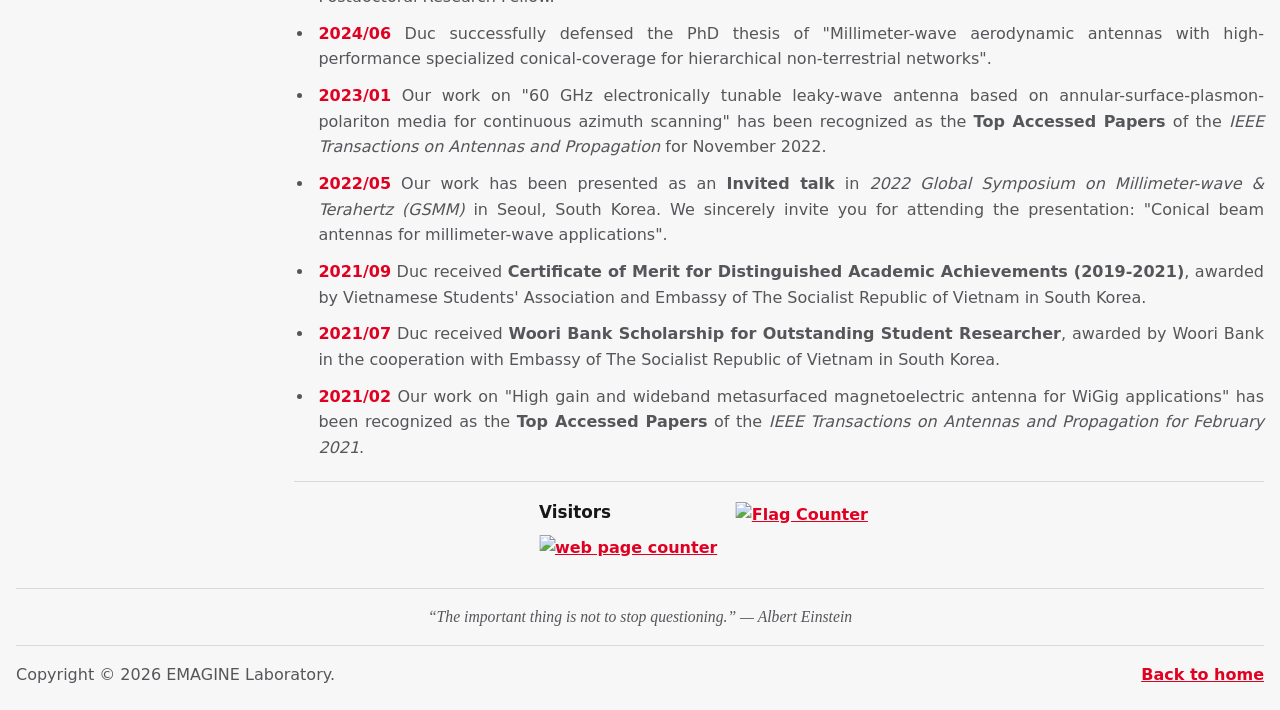
==== commit 1ac255fb: "Update index.html" ====
--- a/index.html
+++ b/index.html
@@ -38,7 +38,7 @@
         <strong>Contact:</strong>
         <span><strong>Email:</strong> <a href="mailto:ducpham.mmw@gmail.com">ducpham.mmw@gmail.com</a></span>
         <span><strong>Phone:</strong> 513-xxx-xxxx <em>(TBD)</em></span>
-        <span><strong>Office:</strong> Rhodes Hall 829</span>
+        <span><strong>Office:</strong> Rhodes Hall 826</span>
         <span>2851 Woodside Dr, Cincinnati,</span>
         <span>OH 45221, United States</span>
       </address>
